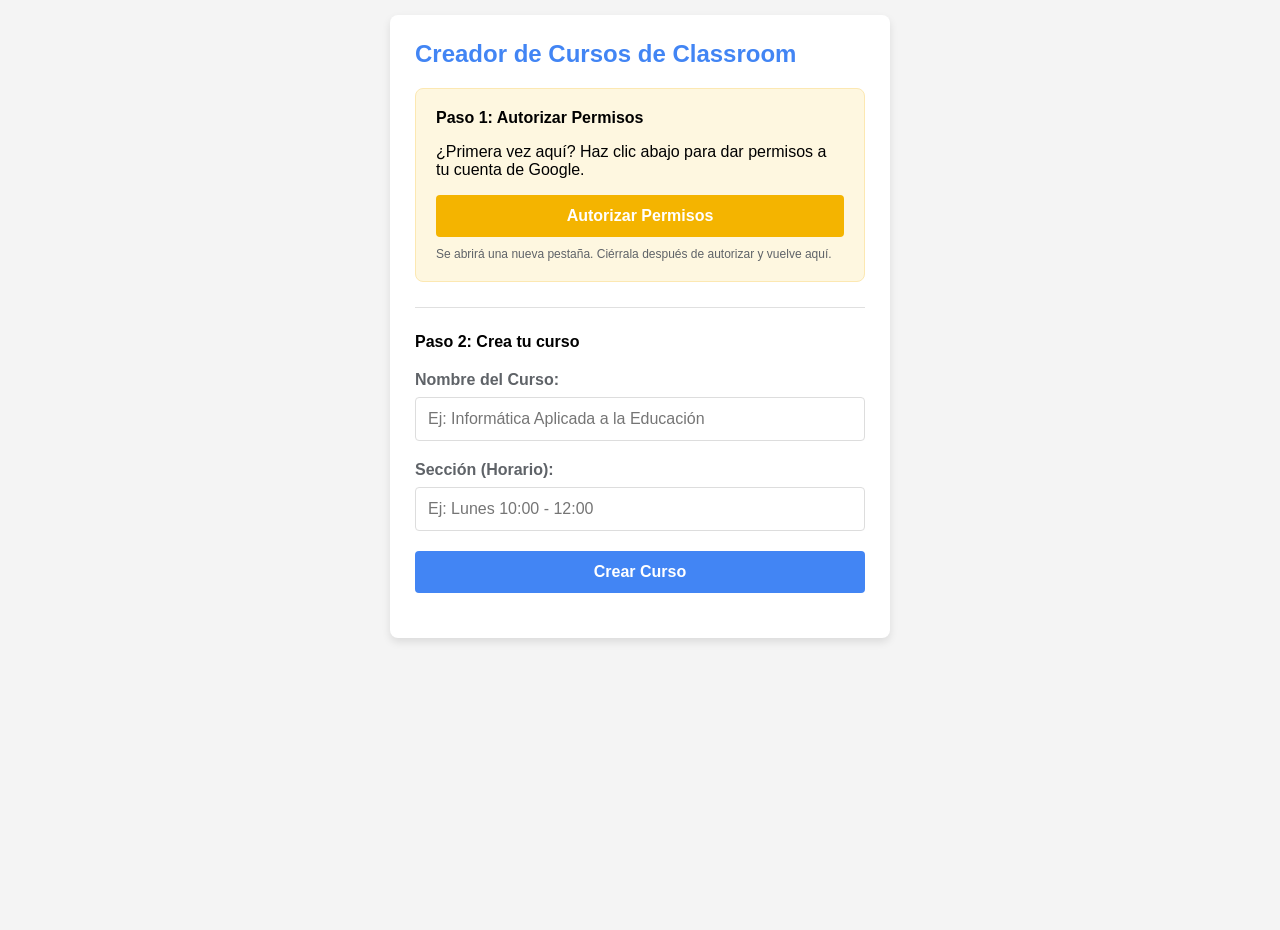
==== index.html @ 6e01f4db "Update authorization links and web app URL" ====
<!DOCTYPE html>
<html>
  <head>
    <base target="_top">
    <meta name="viewport" content="width=device-width, initial-scale=1.0">
    <title>Creador de Aulas</title>
    <style>
      body {
        font-family: -apple-system, BlinkMacSystemFont, "Segoe UI", Roboto, Arial, sans-serif;
        background-color: #f4f4f4; margin: 0; padding: 15px;
        display: flex; justify-content: center; align-items: flex-start;
        min-height: 100vh;
      }
      .container {
        width: 100%; max-width: 500px; background: #ffffff;
        padding: 25px; border-radius: 8px;
        box-shadow: 0 4px 8px rgba(0,0,0,0.1);
        box-sizing: border-box;
      }
      h2 { color: #4285f4; margin-top: 0; }
      div { margin-bottom: 20px; }
      label { display: block; font-weight: bold; margin-bottom: 8px; color: #5f6368; }
      input[type="text"], button {
        width: 100%; padding: 12px; font-size: 16px;
        border: 1px solid #ddd; border-radius: 4px;
        box-sizing: border-box;
      }
      button {
        background-color: #4285f4; color: white; font-weight: bold;
        border: none; cursor: pointer; transition: background-color 0.2s;
      }
      button:hover { background-color: #3367d6; }
      button:disabled { background-color: #9e9e9e; cursor: not-allowed; }
      #status {
        margin-top: 20px; font-weight: bold; font-size: 16px;
        word-wrap: break-word; /* Para que los errores largos no rompan el layout */
      }
      .success { color: green; }
      .error { color: red; }
      .loading { color: #5f6368; }

      /* --- Estilos para el botón de autorizar --- */
      .auth-section {
        background-color: #fef7e0;
        border: 1px solid #fce8b2;
        border-radius: 8px;
        padding: 20px;
        margin-bottom: 25px;
      }
      .auth-button {
        display: block;
        background-color: #f4b400;
        color: white;
        padding: 12px;
        font-size: 16px;
        font-weight: bold;
        text-decoration: none;
        border-radius: 4px;
        cursor: pointer;
        transition: background-color 0.2s;
        text-align: center;
        box-sizing: border-box;
      }
      .auth-button:hover { background-color: #db9d00; }
      .small-text { font-size: 12px; color: #5f6368; margin-top: 10px; margin-bottom: 0; }
      hr { border: none; border-top: 1px solid #e0e0e0; margin: 25px 0; }
    </style>
  </head>
  <body>
    <div class="container">
      <h2>Creador de Cursos de Classroom</h2>

      <div class="auth-section">
        <p style="margin-top:0; font-weight:bold;">Paso 1: Autorizar Permisos</p>
        <p>¿Primera vez aquí? Haz clic abajo para dar permisos a tu cuenta de Google.</p>
        
        <a href="https://script.google.com/macros/s/AKfycbzsXaCjNlGmMolWgRVXiAkjBN-GHcVcRbN3gxnwDkMHEvhkIWnYuP8rfSVdt_MEMKFAFQ/exec" 
           target="_blank" 
           rel="noopener noreferrer" 
           class="auth-button">
          Autorizar Permisos
        </a>
        
        <p class="small-text">Se abrirá una nueva pestaña. Ciérrala después de autorizar y vuelve aquí.</p>
      </div>

      <hr>

      <p style="font-weight:bold; margin-bottom: 20px;">Paso 2: Crea tu curso</p>

      <div>
        <label for="name">Nombre del Curso:</label>
        <input type="text" id="name" placeholder="Ej: Informática Aplicada a la Educación">
      </div>
      <div>
        <label for="section">Sección (Horario):</label>
        <input type="text" id="section" placeholder="Ej: Lunes 10:00 - 12:00">
      </div>
      <button id="createButton">Crear Curso</button>
      <div id="status"></div>
    </div>

  <script>
      // Tu URL está configurada correctamente
      const WEB_APP_URL = "https://script.google.com/macros/s/AKfycbzsXaCjNlGmMolWgRVXiAkjBN-GHcVcRbN3gxnwDkMHEvhkIWnYuP8rfSVdt_MEMKFAFQ/exec";

      const button = document.getElementById('createButton');
      const statusDiv = document.getElementById('status');
      const nameInput = document.getElementById('name');
      const sectionInput = document.getElementById('section');

      button.addEventListener('click', handleCreateClick);

      async function handleCreateClick() {
        
        // --- HEMOS ELIMINADO EL BLOQUE 'if' PROBLEMÁTICO DE AQUÍ ---

        button.disabled = true;
        statusDiv.className = "loading";
        statusDiv.innerHTML = "Creando curso, por favor espera...";

        const courseData = {
          name: nameInput.value,
          section: sectionInput.value
        };

        try {
          const response = await fetch(WEB_APP_URL, {
            method: 'POST',
            mode: 'cors',
            credentials: 'include', // Correcto
            headers: {
              'Content-Type': 'text/plain;charset=utf-8',
            },
            redirect: 'manual', 
            body: JSON.stringify(courseData)
          });
          
          if (response.type === 'opaque' || response.type === 'opaqueredirect') {
             throw new Error("No estás autenticado. Por favor, usa el botón 'Autorizar Permisos' (Paso 1) y vuelve a intentarlo.");
          }

          const result = await response.json();

          if (result.status === 'success') {
            statusDiv.className = "success";
            statusDiv.innerHTML = result.message;
            nameInput.value = "";
            sectionInput.value = "";
          } else {
            throw new Error(result.message);
          }

        } catch (error) {
          statusDiv.className = "error";
          let friendlyError = error.message.includes("Failed to fetch") ? "Error de red. Revisa la consola (F12) para detalles de CORS." : error.message;
          if (error.message.includes("text/plain")) {
             friendlyError = "Error de API. Revisa la URL de tu Apps Script.";
          }
          statusDiv.innerHTML = `Error: ${friendlyError}`;
        } finally {
          button.disabled = false;
        }
      }
    </script>
  </body>
</html>
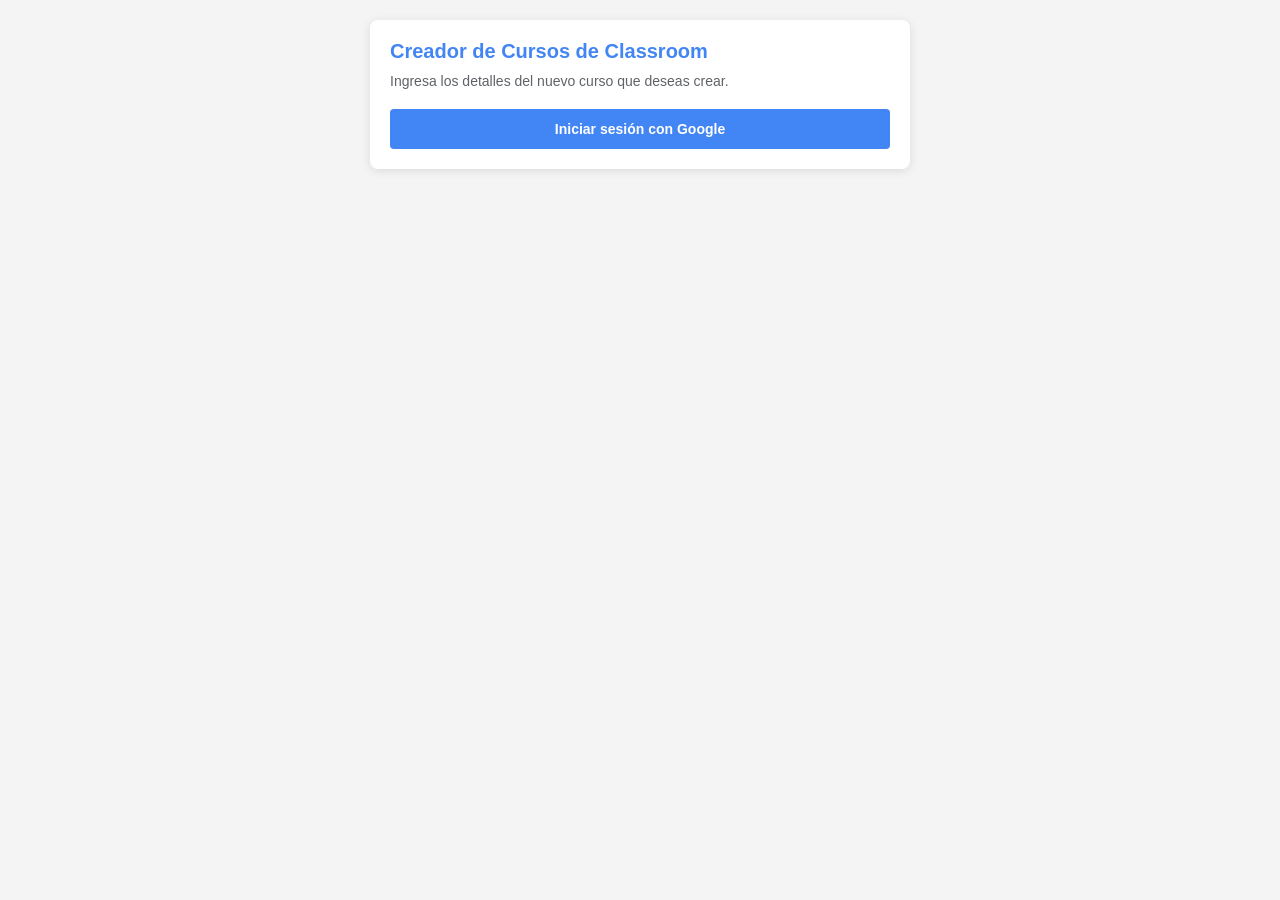
==== commit 50677557: "feat(frontend): agregar interfaz web para crear cursos de Google Classroom Se añade un archivo index" ====
--- a/index.html
+++ b/index.html
@@ -1,167 +1,364 @@
 <!DOCTYPE html>
-<html>
-  <head>
-    <base target="_top">
-    <meta name="viewport" content="width=device-width, initial-scale=1.0">
-    <title>Creador de Aulas</title>
-    <style>
-      body {
-        font-family: -apple-system, BlinkMacSystemFont, "Segoe UI", Roboto, Arial, sans-serif;
-        background-color: #f4f4f4; margin: 0; padding: 15px;
-        display: flex; justify-content: center; align-items: flex-start;
-        min-height: 100vh;
-      }
+<html lang="es">
+<head>
+  <meta charset="UTF-8">
+  <base target="_top">
+  <meta name="viewport" content="width=device-width, initial-scale=1.0">
+  <title>Creador de Cursos de Classroom</title>
+  <style>
+    body {
+      font-family: Arial, sans-serif;
+      background-color: #f4f4f4;
+      margin: 0;
+      padding: 0;
+    }
+
+    .container {
+      max-width: 500px;
+      margin: 0 auto;
+      padding: 20px;
+      background-color: white;
+      min-height: 100vh;
+    }
+
+    @media (min-width: 600px) {
       .container {
-        width: 100%; max-width: 500px; background: #ffffff;
-        padding: 25px; border-radius: 8px;
-        box-shadow: 0 4px 8px rgba(0,0,0,0.1);
-        box-sizing: border-box;
-      }
-      h2 { color: #4285f4; margin-top: 0; }
-      div { margin-bottom: 20px; }
-      label { display: block; font-weight: bold; margin-bottom: 8px; color: #5f6368; }
-      input[type="text"], button {
-        width: 100%; padding: 12px; font-size: 16px;
-        border: 1px solid #ddd; border-radius: 4px;
-        box-sizing: border-box;
-      }
-      button {
-        background-color: #4285f4; color: white; font-weight: bold;
-        border: none; cursor: pointer; transition: background-color 0.2s;
-      }
-      button:hover { background-color: #3367d6; }
-      button:disabled { background-color: #9e9e9e; cursor: not-allowed; }
-      #status {
-        margin-top: 20px; font-weight: bold; font-size: 16px;
-        word-wrap: break-word; /* Para que los errores largos no rompan el layout */
-      }
-      .success { color: green; }
-      .error { color: red; }
-      .loading { color: #5f6368; }
-
-      /* --- Estilos para el botón de autorizar --- */
-      .auth-section {
-        background-color: #fef7e0;
-        border: 1px solid #fce8b2;
+        margin: 20px auto;
         border-radius: 8px;
-        padding: 20px;
-        margin-bottom: 25px;
-      }
-      .auth-button {
-        display: block;
-        background-color: #f4b400;
-        color: white;
-        padding: 12px;
-        font-size: 16px;
-        font-weight: bold;
-        text-decoration: none;
-        border-radius: 4px;
-        cursor: pointer;
-        transition: background-color 0.2s;
-        text-align: center;
-        box-sizing: border-box;
-      }
-      .auth-button:hover { background-color: #db9d00; }
-      .small-text { font-size: 12px; color: #5f6368; margin-top: 10px; margin-bottom: 0; }
-      hr { border: none; border-top: 1px solid #e0e0e0; margin: 25px 0; }
-    </style>
-  </head>
-  <body>
-    <div class="container">
-      <h2>Creador de Cursos de Classroom</h2>
-
-      <div class="auth-section">
-        <p style="margin-top:0; font-weight:bold;">Paso 1: Autorizar Permisos</p>
-        <p>¿Primera vez aquí? Haz clic abajo para dar permisos a tu cuenta de Google.</p>
-        
-        <a href="https://script.google.com/macros/s/AKfycbzsXaCjNlGmMolWgRVXiAkjBN-GHcVcRbN3gxnwDkMHEvhkIWnYuP8rfSVdt_MEMKFAFQ/exec" 
-           target="_blank" 
-           rel="noopener noreferrer" 
-           class="auth-button">
-          Autorizar Permisos
-        </a>
-        
-        <p class="small-text">Se abrirá una nueva pestaña. Ciérrala después de autorizar y vuelve aquí.</p>
+        box-shadow: 0 2px 10px rgba(0,0,0,0.1);
+        min-height: auto;
+      }
+    }
+
+    h2 {
+      color: #4285f4;
+      font-size: 20px;
+      margin: 0 0 10px 0;
+    }
+
+    p {
+      color: #5f6368;
+      margin: 0 0 20px 0;
+      font-size: 14px;
+    }
+
+    .form-group {
+      margin-bottom: 15px;
+    }
+
+    label {
+      display: block;
+      font-weight: bold;
+      margin-bottom: 5px;
+      color: #5f6368;
+      font-size: 14px;
+    }
+
+    input[type="text"] {
+      width: 100%;
+      padding: 10px;
+      font-size: 14px;
+      border: 1px solid #ddd;
+      border-radius: 4px;
+      box-sizing: border-box;
+    }
+
+    input[type="text"]:focus {
+      outline: none;
+      border-color: #4285f4;
+    }
+
+    button {
+      width: 100%;
+      padding: 12px;
+      font-size: 14px;
+      background-color: #4285f4;
+      color: white;
+      font-weight: bold;
+      border: none;
+      border-radius: 4px;
+      cursor: pointer;
+      box-sizing: border-box;
+    }
+
+    button:hover {
+      background-color: #3367d6;
+    }
+
+    button:disabled {
+      background-color: #9e9e9e;
+      cursor: not-allowed;
+    }
+
+    button.secondary {
+      background-color: transparent;
+      color: #5f6368;
+      border: 1px solid #ddd;
+      font-weight: normal;
+      margin-top: 10px;
+    }
+
+    button.secondary:hover {
+      background-color: #f4f4f4;
+    }
+
+    #status {
+      margin-top: 15px;
+      padding: 10px;
+      border-radius: 4px;
+      font-size: 13px;
+      display: none;
+    }
+
+    #status.show {
+      display: block;
+    }
+
+    .success {
+      background-color: #d4edda;
+      color: #155724;
+      border: 1px solid #c3e6cb;
+    }
+
+    .error {
+      background-color: #f8d7da;
+      color: #721c24;
+      border: 1px solid #f5c6cb;
+    }
+
+    .loading {
+      background-color: #d1ecf1;
+      color: #0c5460;
+      border: 1px solid #bee5eb;
+    }
+
+    .user-bar {
+      display: flex;
+      justify-content: space-between;
+      align-items: center;
+      font-size: 13px;
+      color: #5f6368;
+      margin-bottom: 15px;
+      padding-bottom: 10px;
+      border-bottom: 1px solid #eee;
+    }
+
+    .user-bar a {
+      color: #4285f4;
+      text-decoration: none;
+      cursor: pointer;
+    }
+
+    .hidden {
+      display: none !important;
+    }
+  </style>
+</head>
+<body>
+  <div class="container">
+    <h2>Creador de Cursos de Classroom</h2>
+    <p>Ingresa los detalles del nuevo curso que deseas crear.</p>
+
+    <div id="signin-view">
+      <button id="signinButton">Iniciar sesión con Google</button>
+    </div>
+
+    <div id="app-view" class="hidden">
+      <div class="user-bar">
+        <span id="userEmail"></span>
+        <a id="signoutLink">Cerrar sesión</a>
       </div>
 
-      <hr>
-
-      <p style="font-weight:bold; margin-bottom: 20px;">Paso 2: Crea tu curso</p>
-
-      <div>
+      <div class="form-group">
         <label for="name">Nombre del Curso:</label>
         <input type="text" id="name" placeholder="Ej: Informática Aplicada a la Educación">
       </div>
-      <div>
+
+      <div class="form-group">
         <label for="section">Sección (Horario):</label>
-        <input type="text" id="section" placeholder="Ej: Lunes 10:00 - 12:00">
+        <input type="text" id="section" placeholder="Ej: Sábados 09:00 - 11:00">
       </div>
+
       <button id="createButton">Crear Curso</button>
-      <div id="status"></div>
     </div>
 
+    <div id="status"></div>
+  </div>
+
+  <script src="https://accounts.google.com/gsi/client" async defer></script>
   <script>
-      // Tu URL está configurada correctamente
-      const WEB_APP_URL = "https://script.google.com/macros/s/AKfycbzsXaCjNlGmMolWgRVXiAkjBN-GHcVcRbN3gxnwDkMHEvhkIWnYuP8rfSVdt_MEMKFAFQ/exec";
-
-      const button = document.getElementById('createButton');
-      const statusDiv = document.getElementById('status');
-      const nameInput = document.getElementById('name');
-      const sectionInput = document.getElementById('section');
-
-      button.addEventListener('click', handleCreateClick);
-
-      async function handleCreateClick() {
-        
-        // --- HEMOS ELIMINADO EL BLOQUE 'if' PROBLEMÁTICO DE AQUÍ ---
-
-        button.disabled = true;
-        statusDiv.className = "loading";
-        statusDiv.innerHTML = "Creando curso, por favor espera...";
-
-        const courseData = {
-          name: nameInput.value,
-          section: sectionInput.value
-        };
-
-        try {
-          const response = await fetch(WEB_APP_URL, {
-            method: 'POST',
-            mode: 'cors',
-            credentials: 'include', // Correcto
-            headers: {
-              'Content-Type': 'text/plain;charset=utf-8',
-            },
-            redirect: 'manual', 
-            body: JSON.stringify(courseData)
-          });
-          
-          if (response.type === 'opaque' || response.type === 'opaqueredirect') {
-             throw new Error("No estás autenticado. Por favor, usa el botón 'Autorizar Permisos' (Paso 1) y vuelve a intentarlo.");
+    // ============ CONFIGURACIÓN ============
+    // Reemplaza con tu OAuth Client ID de Google Cloud Console
+    const CLIENT_ID = '817417709733-fjubvuv2lctd0ca3jkrbnubpr7dp54qm.apps.googleusercontent.com';
+
+    // Temas que se crean automáticamente en cada curso nuevo
+    const TEMAS_PREDEFINIDOS = [
+      'Grabaciones de clases',
+      'Calificaciones',
+      'Exámenes',
+      'Tareas',
+      'Diapositivas/Materiales de clases',
+      'Encuadre Pedagógico',
+      'Enlace Meet',
+    ];
+
+    const SCOPES = [
+      'https://www.googleapis.com/auth/classroom.courses',
+      'https://www.googleapis.com/auth/classroom.topics',
+      'https://www.googleapis.com/auth/userinfo.email',
+    ].join(' ');
+    // =======================================
+
+    let tokenClient;
+    let accessToken = null;
+    let userEmail = null;
+
+    const $ = (id) => document.getElementById(id);
+
+    function setStatus(message, type) {
+      const statusDiv = $('status');
+      statusDiv.className = type + ' show';
+      statusDiv.innerHTML = message;
+    }
+
+    function clearStatus() {
+      $('status').className = '';
+      $('status').innerHTML = '';
+    }
+
+    function showApp(email) {
+      userEmail = email;
+      $('userEmail').textContent = email;
+      $('signin-view').classList.add('hidden');
+      $('app-view').classList.remove('hidden');
+    }
+
+    function showSignin() {
+      $('signin-view').classList.remove('hidden');
+      $('app-view').classList.add('hidden');
+      accessToken = null;
+      userEmail = null;
+    }
+
+    async function fetchUserEmail(token) {
+      const res = await fetch('https://www.googleapis.com/oauth2/v3/userinfo', {
+        headers: { Authorization: 'Bearer ' + token },
+      });
+      if (!res.ok) throw new Error('No se pudo obtener el email del usuario.');
+      const data = await res.json();
+      return data.email;
+    }
+
+    function initTokenClient() {
+      tokenClient = google.accounts.oauth2.initTokenClient({
+        client_id: CLIENT_ID,
+        scope: SCOPES,
+        callback: async (response) => {
+          if (response.error) {
+            setStatus('Error de autenticación: ' + response.error, 'error');
+            return;
           }
-
-          const result = await response.json();
-
-          if (result.status === 'success') {
-            statusDiv.className = "success";
-            statusDiv.innerHTML = result.message;
-            nameInput.value = "";
-            sectionInput.value = "";
-          } else {
-            throw new Error(result.message);
+          accessToken = response.access_token;
+          try {
+            const email = await fetchUserEmail(accessToken);
+            showApp(email);
+            clearStatus();
+          } catch (err) {
+            setStatus('Error: ' + err.message, 'error');
           }
-
-        } catch (error) {
-          statusDiv.className = "error";
-          let friendlyError = error.message.includes("Failed to fetch") ? "Error de red. Revisa la consola (F12) para detalles de CORS." : error.message;
-          if (error.message.includes("text/plain")) {
-             friendlyError = "Error de API. Revisa la URL de tu Apps Script.";
-          }
-          statusDiv.innerHTML = `Error: ${friendlyError}`;
-        } finally {
-          button.disabled = false;
+        },
+      });
+    }
+
+    function handleSignin() {
+      if (CLIENT_ID.startsWith('TU_CLIENT_ID')) {
+        setStatus('Configura primero tu CLIENT_ID en index.html.', 'error');
+        return;
+      }
+      if (!tokenClient) initTokenClient();
+      tokenClient.requestAccessToken({ prompt: 'consent' });
+    }
+
+    function handleSignout() {
+      if (accessToken) {
+        google.accounts.oauth2.revoke(accessToken, () => {});
+      }
+      showSignin();
+      clearStatus();
+    }
+
+    async function classroomFetch(path, options = {}) {
+      const res = await fetch('https://classroom.googleapis.com/v1' + path, {
+        ...options,
+        headers: {
+          ...(options.headers || {}),
+          Authorization: 'Bearer ' + accessToken,
+          'Content-Type': 'application/json',
+        },
+      });
+      const data = await res.json();
+      if (!res.ok) {
+        const msg = (data.error && data.error.message) || res.statusText;
+        throw new Error(msg);
+      }
+      return data;
+    }
+
+    async function createCourse(courseName, courseSection) {
+      const course = await classroomFetch('/courses', {
+        method: 'POST',
+        body: JSON.stringify({
+          name: courseName,
+          section: courseSection,
+          ownerId: 'me',
+          courseState: 'ACTIVE',
+        }),
+      });
+
+      for (const topicName of TEMAS_PREDEFINIDOS) {
+        await classroomFetch(`/courses/${course.id}/topics`, {
+          method: 'POST',
+          body: JSON.stringify({ name: topicName }),
+        });
+        await new Promise((r) => setTimeout(r, 300));
+      }
+
+      return course;
+    }
+
+    async function handleCreateClick() {
+      const button = $('createButton');
+      const courseName = $('name').value.trim();
+      const courseSection = $('section').value.trim();
+
+      if (!courseName || !courseSection) {
+        setStatus('Por favor completa todos los campos.', 'error');
+        return;
+      }
+
+      button.disabled = true;
+      setStatus('Creando curso, por favor espera...', 'loading');
+
+      try {
+        const course = await createCourse(courseName, courseSection);
+        setStatus(`¡Éxito! Se creó el curso "${course.name}".`, 'success');
+        $('name').value = '';
+        $('section').value = '';
+      } catch (err) {
+        if (err.message && err.message.toLowerCase().includes('unauthenticated')) {
+          setStatus('Sesión expirada. Vuelve a iniciar sesión.', 'error');
+          showSignin();
+        } else {
+          setStatus('Error al crear el curso: ' + err.message, 'error');
         }
-      }
-    </script>
-  </body>
+      } finally {
+        button.disabled = false;
+      }
+    }
+
+    $('signinButton').addEventListener('click', handleSignin);
+    $('signoutLink').addEventListener('click', handleSignout);
+    $('createButton').addEventListener('click', handleCreateClick);
+  </script>
+</body>
 </html>
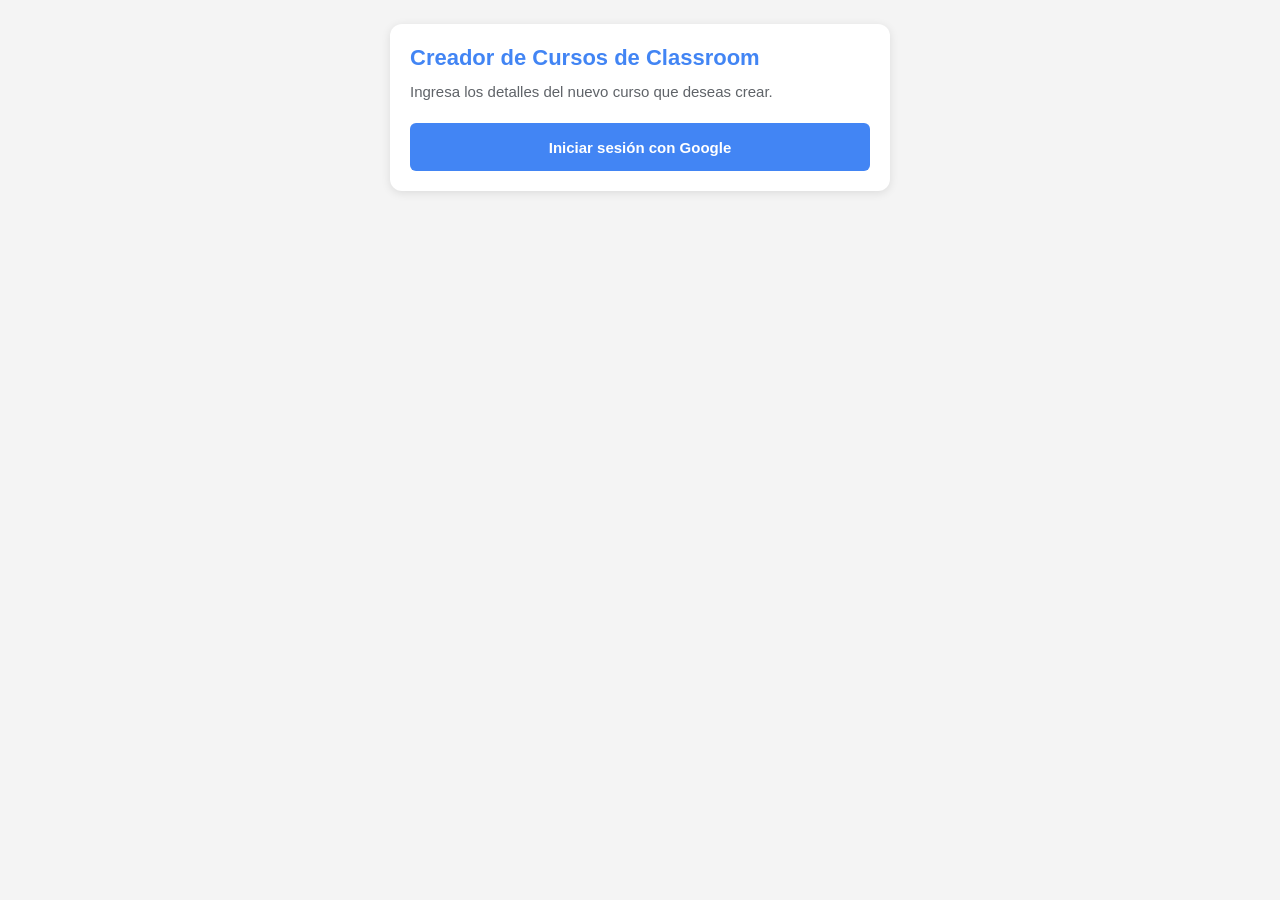
==== commit 27dfbcaf: "feat(ui): mejora estilos y accesibilidad en formulario principal - Actualiza la tipografía y paleta " ====
--- a/index.html
+++ b/index.html
@@ -5,12 +5,25 @@
   <base target="_top">
   <meta name="viewport" content="width=device-width, initial-scale=1.0">
   <title>Creador de Cursos de Classroom</title>
+  <meta name="theme-color" content="#4285f4">
   <style>
+    *, *::before, *::after {
+      -webkit-tap-highlight-color: transparent;
+    }
+
+    html {
+      -webkit-text-size-adjust: 100%;
+      text-size-adjust: 100%;
+    }
+
     body {
-      font-family: Arial, sans-serif;
+      font-family: -apple-system, BlinkMacSystemFont, 'Segoe UI', Roboto,
+                   'Helvetica Neue', Arial, sans-serif;
       background-color: #f4f4f4;
+      color: #202124;
       margin: 0;
       padding: 0;
+      line-height: 1.5;
     }
 
     .container {
@@ -19,12 +32,14 @@
       padding: 20px;
       background-color: white;
       min-height: 100vh;
+      min-height: 100dvh;
+      box-sizing: border-box;
     }
 
     @media (min-width: 600px) {
       .container {
-        margin: 20px auto;
-        border-radius: 8px;
+        margin: 24px auto;
+        border-radius: 12px;
         box-shadow: 0 2px 10px rgba(0,0,0,0.1);
         min-height: auto;
       }
@@ -32,61 +47,78 @@
 
     h2 {
       color: #4285f4;
-      font-size: 20px;
-      margin: 0 0 10px 0;
+      font-size: 22px;
+      line-height: 1.3;
+      margin: 0 0 8px 0;
     }
 
     p {
       color: #5f6368;
       margin: 0 0 20px 0;
-      font-size: 14px;
+      font-size: 15px;
     }
 
     .form-group {
-      margin-bottom: 15px;
+      margin-bottom: 16px;
     }
 
     label {
       display: block;
-      font-weight: bold;
-      margin-bottom: 5px;
+      font-weight: 600;
+      margin-bottom: 6px;
       color: #5f6368;
       font-size: 14px;
     }
 
     input[type="text"] {
       width: 100%;
-      padding: 10px;
-      font-size: 14px;
+      padding: 12px 14px;
+      font-size: 16px; /* evita zoom automático en iOS */
+      font-family: inherit;
+      color: inherit;
+      background: white;
       border: 1px solid #ddd;
-      border-radius: 4px;
+      border-radius: 6px;
       box-sizing: border-box;
+      -webkit-appearance: none;
+      appearance: none;
+      transition: border-color 0.15s ease;
     }
 
     input[type="text"]:focus {
       outline: none;
       border-color: #4285f4;
+      box-shadow: 0 0 0 3px rgba(66, 133, 244, 0.15);
     }
 
     button {
       width: 100%;
-      padding: 12px;
-      font-size: 14px;
+      padding: 14px;
+      min-height: 48px;
+      font-size: 15px;
+      font-family: inherit;
+      font-weight: 600;
+      color: white;
       background-color: #4285f4;
-      color: white;
-      font-weight: bold;
       border: none;
-      border-radius: 4px;
+      border-radius: 6px;
       cursor: pointer;
       box-sizing: border-box;
-    }
-
-    button:hover {
-      background-color: #3367d6;
+      transition: background-color 0.15s ease;
+    }
+
+    @media (hover: hover) {
+      button:hover {
+        background-color: #3367d6;
+      }
+    }
+
+    button:active {
+      background-color: #2851a3;
     }
 
     button:disabled {
-      background-color: #9e9e9e;
+      background-color: #c6c6c6;
       cursor: not-allowed;
     }
 
@@ -94,19 +126,23 @@
       background-color: transparent;
       color: #5f6368;
       border: 1px solid #ddd;
-      font-weight: normal;
+      font-weight: 400;
       margin-top: 10px;
     }
 
-    button.secondary:hover {
-      background-color: #f4f4f4;
+    @media (hover: hover) {
+      button.secondary:hover {
+        background-color: #f4f4f4;
+      }
     }
 
     #status {
-      margin-top: 15px;
-      padding: 10px;
-      border-radius: 4px;
-      font-size: 13px;
+      margin-top: 16px;
+      padding: 12px 14px;
+      border-radius: 6px;
+      font-size: 14px;
+      line-height: 1.5;
+      word-break: break-word;
       display: none;
     }
 
@@ -132,25 +168,62 @@
       border: 1px solid #bee5eb;
     }
 
+    .loading::before {
+      content: '';
+      display: inline-block;
+      width: 12px;
+      height: 12px;
+      margin-right: 8px;
+      border: 2px solid currentColor;
+      border-top-color: transparent;
+      border-radius: 50%;
+      vertical-align: -2px;
+      animation: spin 0.8s linear infinite;
+    }
+
+    @keyframes spin {
+      to { transform: rotate(360deg); }
+    }
+
     .user-bar {
       display: flex;
       justify-content: space-between;
       align-items: center;
+      gap: 12px;
       font-size: 13px;
       color: #5f6368;
-      margin-bottom: 15px;
-      padding-bottom: 10px;
+      margin-bottom: 18px;
+      padding-bottom: 12px;
       border-bottom: 1px solid #eee;
     }
 
+    #userEmail {
+      flex: 1 1 auto;
+      min-width: 0;
+      overflow: hidden;
+      text-overflow: ellipsis;
+      white-space: nowrap;
+    }
+
     .user-bar a {
+      flex: 0 0 auto;
       color: #4285f4;
       text-decoration: none;
       cursor: pointer;
+      padding: 6px 0;
     }
 
     .hidden {
       display: none !important;
+    }
+
+    @media (max-width: 360px) {
+      .container {
+        padding: 16px;
+      }
+      h2 {
+        font-size: 20px;
+      }
     }
   </style>
 </head>
@@ -171,12 +244,14 @@
 
       <div class="form-group">
         <label for="name">Nombre del Curso:</label>
-        <input type="text" id="name" placeholder="Ej: Informática Aplicada a la Educación">
+        <input type="text" id="name" autocomplete="off" autocapitalize="words"
+               placeholder="Ej: Informática Aplicada a la Educación">
       </div>
 
       <div class="form-group">
         <label for="section">Sección (Horario):</label>
-        <input type="text" id="section" placeholder="Ej: Sábados 09:00 - 11:00">
+        <input type="text" id="section" autocomplete="off" autocapitalize="words"
+               placeholder="Ej: Sábados 09:00 - 11:00">
       </div>
 
       <button id="createButton">Crear Curso</button>
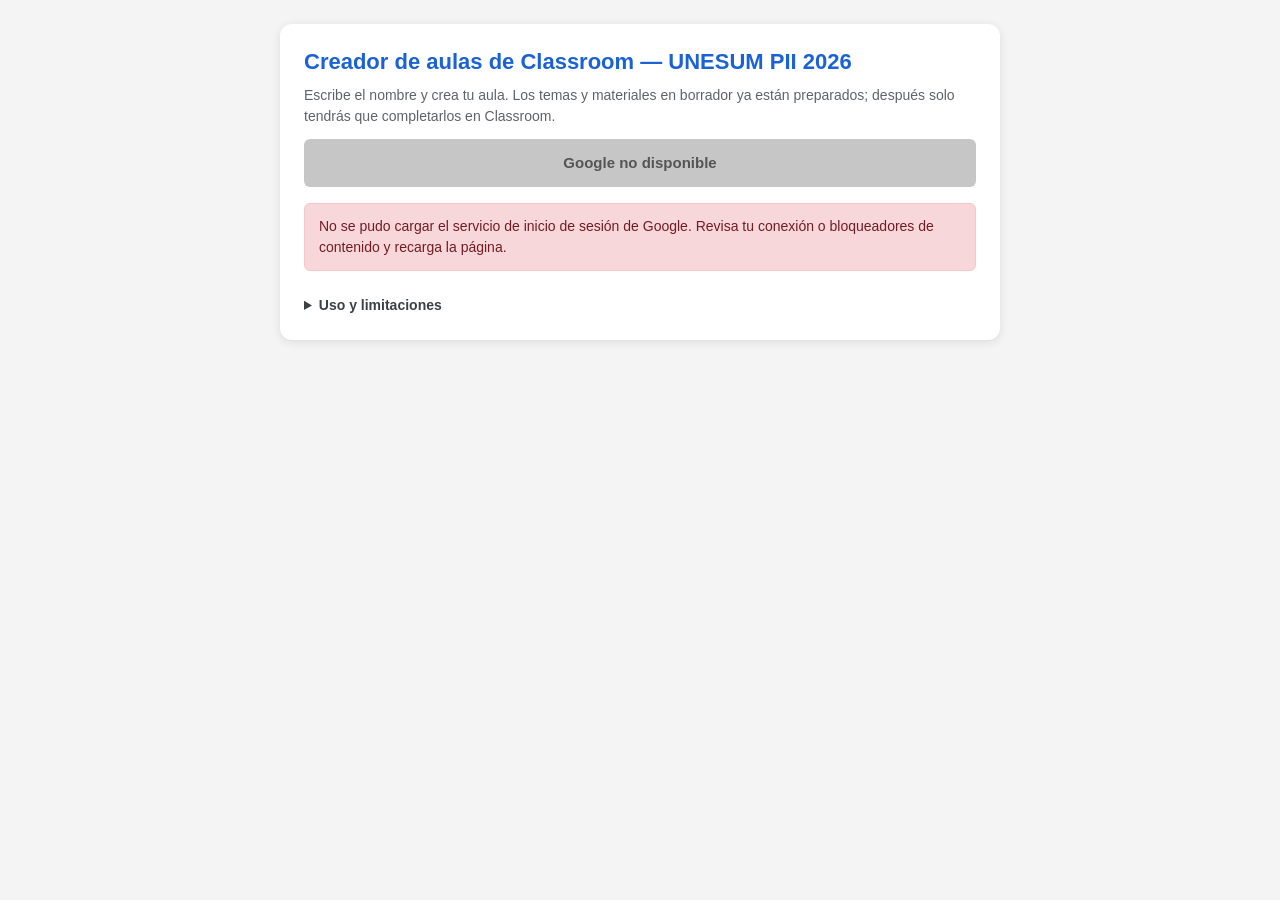
==== commit 6a921964: "Implementar plantilla de aulas UNESUM PII 2026 con borradores" ====
--- a/index.html
+++ b/index.html
@@ -4,436 +4,130 @@
   <meta charset="UTF-8">
   <base target="_top">
   <meta name="viewport" content="width=device-width, initial-scale=1.0">
-  <title>Creador de Cursos de Classroom</title>
+  <title>Creador de aulas UNESUM</title>
   <meta name="theme-color" content="#4285f4">
-  <style>
-    *, *::before, *::after {
-      -webkit-tap-highlight-color: transparent;
-    }
-
-    html {
-      -webkit-text-size-adjust: 100%;
-      text-size-adjust: 100%;
-    }
-
-    body {
-      font-family: -apple-system, BlinkMacSystemFont, 'Segoe UI', Roboto,
-                   'Helvetica Neue', Arial, sans-serif;
-      background-color: #f4f4f4;
-      color: #202124;
-      margin: 0;
-      padding: 0;
-      line-height: 1.5;
-    }
-
-    .container {
-      max-width: 500px;
-      margin: 0 auto;
-      padding: 20px;
-      background-color: white;
-      min-height: 100vh;
-      min-height: 100dvh;
-      box-sizing: border-box;
-    }
-
-    @media (min-width: 600px) {
-      .container {
-        margin: 24px auto;
-        border-radius: 12px;
-        box-shadow: 0 2px 10px rgba(0,0,0,0.1);
-        min-height: auto;
-      }
-    }
-
-    h2 {
-      color: #4285f4;
-      font-size: 22px;
-      line-height: 1.3;
-      margin: 0 0 8px 0;
-    }
-
-    p {
-      color: #5f6368;
-      margin: 0 0 20px 0;
-      font-size: 15px;
-    }
-
-    .form-group {
-      margin-bottom: 16px;
-    }
-
-    label {
-      display: block;
-      font-weight: 600;
-      margin-bottom: 6px;
-      color: #5f6368;
-      font-size: 14px;
-    }
-
-    input[type="text"] {
-      width: 100%;
-      padding: 12px 14px;
-      font-size: 16px; /* evita zoom automático en iOS */
-      font-family: inherit;
-      color: inherit;
-      background: white;
-      border: 1px solid #ddd;
-      border-radius: 6px;
-      box-sizing: border-box;
-      -webkit-appearance: none;
-      appearance: none;
-      transition: border-color 0.15s ease;
-    }
-
-    input[type="text"]:focus {
-      outline: none;
-      border-color: #4285f4;
-      box-shadow: 0 0 0 3px rgba(66, 133, 244, 0.15);
-    }
-
-    button {
-      width: 100%;
-      padding: 14px;
-      min-height: 48px;
-      font-size: 15px;
-      font-family: inherit;
-      font-weight: 600;
-      color: white;
-      background-color: #4285f4;
-      border: none;
-      border-radius: 6px;
-      cursor: pointer;
-      box-sizing: border-box;
-      transition: background-color 0.15s ease;
-    }
-
-    @media (hover: hover) {
-      button:hover {
-        background-color: #3367d6;
-      }
-    }
-
-    button:active {
-      background-color: #2851a3;
-    }
-
-    button:disabled {
-      background-color: #c6c6c6;
-      cursor: not-allowed;
-    }
-
-    button.secondary {
-      background-color: transparent;
-      color: #5f6368;
-      border: 1px solid #ddd;
-      font-weight: 400;
-      margin-top: 10px;
-    }
-
-    @media (hover: hover) {
-      button.secondary:hover {
-        background-color: #f4f4f4;
-      }
-    }
-
-    #status {
-      margin-top: 16px;
-      padding: 12px 14px;
-      border-radius: 6px;
-      font-size: 14px;
-      line-height: 1.5;
-      word-break: break-word;
-      display: none;
-    }
-
-    #status.show {
-      display: block;
-    }
-
-    .success {
-      background-color: #d4edda;
-      color: #155724;
-      border: 1px solid #c3e6cb;
-    }
-
-    .error {
-      background-color: #f8d7da;
-      color: #721c24;
-      border: 1px solid #f5c6cb;
-    }
-
-    .loading {
-      background-color: #d1ecf1;
-      color: #0c5460;
-      border: 1px solid #bee5eb;
-    }
-
-    .loading::before {
-      content: '';
-      display: inline-block;
-      width: 12px;
-      height: 12px;
-      margin-right: 8px;
-      border: 2px solid currentColor;
-      border-top-color: transparent;
-      border-radius: 50%;
-      vertical-align: -2px;
-      animation: spin 0.8s linear infinite;
-    }
-
-    @keyframes spin {
-      to { transform: rotate(360deg); }
-    }
-
-    .user-bar {
-      display: flex;
-      justify-content: space-between;
-      align-items: center;
-      gap: 12px;
-      font-size: 13px;
-      color: #5f6368;
-      margin-bottom: 18px;
-      padding-bottom: 12px;
-      border-bottom: 1px solid #eee;
-    }
-
-    #userEmail {
-      flex: 1 1 auto;
-      min-width: 0;
-      overflow: hidden;
-      text-overflow: ellipsis;
-      white-space: nowrap;
-    }
-
-    .user-bar a {
-      flex: 0 0 auto;
-      color: #4285f4;
-      text-decoration: none;
-      cursor: pointer;
-      padding: 6px 0;
-    }
-
-    .hidden {
-      display: none !important;
-    }
-
-    @media (max-width: 360px) {
-      .container {
-        padding: 16px;
-      }
-      h2 {
-        font-size: 20px;
-      }
-    }
-  </style>
+  <link rel="stylesheet" href="styles.css">
 </head>
 <body>
-  <div class="container">
-    <h2>Creador de Cursos de Classroom</h2>
-    <p>Ingresa los detalles del nuevo curso que deseas crear.</p>
+  <main class="container">
+    <h1>Creador de aulas de Classroom — UNESUM PII 2026</h1>
+    <p class="intro">Escribe el nombre y crea tu aula. Los temas y materiales en borrador ya están preparados; después solo tendrás que completarlos en Classroom.</p>
 
     <div id="signin-view">
-      <button id="signinButton">Iniciar sesión con Google</button>
+      <button type="button" id="signinButton" disabled>Cargando Google…</button>
     </div>
 
-    <div id="app-view" class="hidden">
+    <div id="app-view" class="hidden" aria-busy="false">
       <div class="user-bar">
         <span id="userEmail"></span>
-        <a id="signoutLink">Cerrar sesión</a>
+        <button type="button" id="signoutButton" class="link-button">Cerrar sesión</button>
       </div>
 
-      <div class="form-group">
-        <label for="name">Nombre del Curso:</label>
-        <input type="text" id="name" autocomplete="off" autocapitalize="words"
-               placeholder="Ej: Informática Aplicada a la Educación">
-      </div>
+      <form id="courseForm" novalidate>
+        <fieldset id="formFields">
+          <legend>Datos del aula</legend>
+          <div class="form-group">
+            <label for="asignatura">Nombre del curso</label>
+            <input type="text" id="asignatura" required autocomplete="off"
+                   placeholder="Ej: Psicología Educativa" aria-describedby="asignatura-error">
+            <div id="asignatura-error" class="field-error"></div>
+          </div>
 
-      <div class="form-group">
-        <label for="section">Sección (Horario):</label>
-        <input type="text" id="section" autocomplete="off" autocapitalize="words"
-               placeholder="Ej: Sábados 09:00 - 11:00">
-      </div>
+          <div class="grid">
+            <div class="form-group">
+              <label for="nivel">Nivel</label>
+              <select id="nivel" required aria-describedby="nivel-error">
+                <option value="Primero">Primero</option>
+                <option value="Segundo">Segundo</option>
+                <option value="Tercero">Tercero</option>
+                <option value="Cuarto">Cuarto</option>
+                <option value="Quinto">Quinto</option>
+                <option value="Sexto">Sexto</option>
+                <option value="Séptimo">Séptimo</option>
+                <option value="Octavo">Octavo</option>
+              </select>
+              <div id="nivel-error" class="field-error"></div>
+            </div>
+            <div class="form-group">
+              <label for="paralelo">Paralelo</label>
+              <input type="text" id="paralelo" required placeholder="Ej: A" autocomplete="off" aria-describedby="paralelo-error">
+              <div id="paralelo-error" class="field-error"></div>
+            </div>
+            <div class="form-group">
+              <label for="jornada">Jornada</label>
+              <select id="jornada" required aria-describedby="jornada-error">
+                <option value="Semipresencial">Semipresencial</option>
+                <option value="En línea">En línea</option>
+                <option value="Presencial">Presencial</option>
+              </select>
+              <div id="jornada-error" class="field-error"></div>
+            </div>
+          </div>
+          <p class="hint">Periodo: <strong>PII 2026</strong></p>
 
-      <button id="createButton">Crear Curso</button>
+          <div class="checkbox">
+            <input type="checkbox" id="tutor">
+            <label for="tutor">Soy tutor de este curso <span class="hint">(añade «Habilidades blandas» y «Proyecto en aula»)</span></label>
+          </div>
+
+
+        </fieldset>
+
+        <details class="preview">
+          <summary>Ver plantilla de temas</summary>
+          <dl>
+            <dt>Nombre del curso</dt>
+            <dd id="previewName"></dd>
+            <dt>Sección</dt>
+            <dd id="previewSection"></dd>
+          </dl>
+          <p id="previewTutor" class="hint"></p>
+          <h3>Temas de la plantilla <span id="previewCount" class="badge"></span></h3>
+          <ol id="previewTopics" class="topics"></ol>
+          <p class="hint">La sesión 1 incluye solo un material genérico en borrador, sin tarea. Las sesiones 2, 3 y 4 incluyen material y tarea en borrador. Las unidades temáticas 3 y 4 quedan vacías. Los documentos institucionales también se crean como materiales en borrador para adjuntar sus archivos antes de publicar.</p>
+        </details>
+
+        <button type="submit" id="createButton">Crear aula</button>
+      </form>
     </div>
 
-    <div id="status"></div>
-  </div>
+    <!-- Fuera de app-view: los avisos de inicio de sesión deben verse sin sesión. -->
+    <div id="status" class="status" role="status" aria-live="polite"></div>
+    <progress id="progress" class="hidden" value="0" max="1" aria-label="Progreso de creación de temas"></progress>
 
-  <script src="https://accounts.google.com/gsi/client" async defer></script>
-  <script>
-    // ============ CONFIGURACIÓN ============
-    // Reemplaza con tu OAuth Client ID de Google Cloud Console
-    const CLIENT_ID = '817417709733-fjubvuv2lctd0ca3jkrbnubpr7dp54qm.apps.googleusercontent.com';
+    <section id="result" class="result hidden" aria-labelledby="resultTitle">
+        <h2 id="resultTitle" tabindex="-1">Resultado</h2>
+        <div id="resultBody"></div>
+        <button type="button" id="resumeButton" class="hidden">Completar plantilla pendiente</button>
+        <button type="button" id="newButton" class="secondary">Nueva aula</button>
 
-    // Temas que se crean automáticamente en cada curso nuevo
-    const TEMAS_PREDEFINIDOS = [
-      'Grabaciones de clases',
-      'Calificaciones',
-      'Exámenes',
-      'Tareas',
-      'Diapositivas/Materiales de clases',
-      'Encuadre Pedagógico',
-      'Enlace Meet',
-    ];
+        <div id="pendientesBox" class="pendientes hidden">
+          <h2>Para completar después</h2>
+          <p class="hint">Abre los materiales en borrador de cada tema, adjunta sus documentos y actualiza el contenido antes de publicar.</p>
+          <pre id="pendientesText"></pre>
+          <div class="actions">
+            <button type="button" id="copyButton" class="secondary">Copiar lista</button>
+            <button type="button" id="printButton" class="secondary">Imprimir</button>
+          </div>
+          <p id="copyFeedback" class="hint" aria-live="polite"></p>
+        </div>
+      </section>
 
-    const SCOPES = [
-      'https://www.googleapis.com/auth/classroom.courses',
-      'https://www.googleapis.com/auth/classroom.topics',
-      'https://www.googleapis.com/auth/userinfo.email',
-    ].join(' ');
-    // =======================================
+    <details class="help">
+      <summary>Uso y limitaciones</summary>
+      <ul>
+        <li>El curso se crea a tu nombre y activo. La sesión 1 incluye solo un material genérico en borrador, sin tarea. Las sesiones 2, 3 y 4 incluyen material y tarea en borrador. Las unidades temáticas 3 y 4 quedan vacías.</li>
+        <li>Si falla la creación de algún tema, el aula se conserva y puedes completar los temas pendientes en el mismo curso.</li>
+        <li>El estado del proceso se guarda solo en esta pestaña: si recargas, comprueba el aula en Classroom.</li>
+        <li>Tareas que siguen siendo manuales:</li>
+      </ul>
+      <ul id="pendientesInstitucionales"></ul>
+    </details>
+  </main>
 
-    let tokenClient;
-    let accessToken = null;
-    let userEmail = null;
-
-    const $ = (id) => document.getElementById(id);
-
-    function setStatus(message, type) {
-      const statusDiv = $('status');
-      statusDiv.className = type + ' show';
-      statusDiv.innerHTML = message;
-    }
-
-    function clearStatus() {
-      $('status').className = '';
-      $('status').innerHTML = '';
-    }
-
-    function showApp(email) {
-      userEmail = email;
-      $('userEmail').textContent = email;
-      $('signin-view').classList.add('hidden');
-      $('app-view').classList.remove('hidden');
-    }
-
-    function showSignin() {
-      $('signin-view').classList.remove('hidden');
-      $('app-view').classList.add('hidden');
-      accessToken = null;
-      userEmail = null;
-    }
-
-    async function fetchUserEmail(token) {
-      const res = await fetch('https://www.googleapis.com/oauth2/v3/userinfo', {
-        headers: { Authorization: 'Bearer ' + token },
-      });
-      if (!res.ok) throw new Error('No se pudo obtener el email del usuario.');
-      const data = await res.json();
-      return data.email;
-    }
-
-    function initTokenClient() {
-      tokenClient = google.accounts.oauth2.initTokenClient({
-        client_id: CLIENT_ID,
-        scope: SCOPES,
-        callback: async (response) => {
-          if (response.error) {
-            setStatus('Error de autenticación: ' + response.error, 'error');
-            return;
-          }
-          accessToken = response.access_token;
-          try {
-            const email = await fetchUserEmail(accessToken);
-            showApp(email);
-            clearStatus();
-          } catch (err) {
-            setStatus('Error: ' + err.message, 'error');
-          }
-        },
-      });
-    }
-
-    function handleSignin() {
-      if (CLIENT_ID.startsWith('TU_CLIENT_ID')) {
-        setStatus('Configura primero tu CLIENT_ID en index.html.', 'error');
-        return;
-      }
-      if (!tokenClient) initTokenClient();
-      tokenClient.requestAccessToken({ prompt: 'consent' });
-    }
-
-    function handleSignout() {
-      if (accessToken) {
-        google.accounts.oauth2.revoke(accessToken, () => {});
-      }
-      showSignin();
-      clearStatus();
-    }
-
-    async function classroomFetch(path, options = {}) {
-      const res = await fetch('https://classroom.googleapis.com/v1' + path, {
-        ...options,
-        headers: {
-          ...(options.headers || {}),
-          Authorization: 'Bearer ' + accessToken,
-          'Content-Type': 'application/json',
-        },
-      });
-      const data = await res.json();
-      if (!res.ok) {
-        const msg = (data.error && data.error.message) || res.statusText;
-        throw new Error(msg);
-      }
-      return data;
-    }
-
-    async function createCourse(courseName, courseSection) {
-      const course = await classroomFetch('/courses', {
-        method: 'POST',
-        body: JSON.stringify({
-          name: courseName,
-          section: courseSection,
-          ownerId: 'me',
-          courseState: 'ACTIVE',
-        }),
-      });
-
-      for (const topicName of TEMAS_PREDEFINIDOS) {
-        await classroomFetch(`/courses/${course.id}/topics`, {
-          method: 'POST',
-          body: JSON.stringify({ name: topicName }),
-        });
-        await new Promise((r) => setTimeout(r, 300));
-      }
-
-      return course;
-    }
-
-    async function handleCreateClick() {
-      const button = $('createButton');
-      const courseName = $('name').value.trim();
-      const courseSection = $('section').value.trim();
-
-      if (!courseName || !courseSection) {
-        setStatus('Por favor completa todos los campos.', 'error');
-        return;
-      }
-
-      button.disabled = true;
-      setStatus('Creando curso, por favor espera...', 'loading');
-
-      try {
-        const course = await createCourse(courseName, courseSection);
-        setStatus(`¡Éxito! Se creó el curso "${course.name}".`, 'success');
-        $('name').value = '';
-        $('section').value = '';
-      } catch (err) {
-        if (err.message && err.message.toLowerCase().includes('unauthenticated')) {
-          setStatus('Sesión expirada. Vuelve a iniciar sesión.', 'error');
-          showSignin();
-        } else {
-          setStatus('Error al crear el curso: ' + err.message, 'error');
-        }
-      } finally {
-        button.disabled = false;
-      }
-    }
-
-    $('signinButton').addEventListener('click', handleSignin);
-    $('signoutLink').addEventListener('click', handleSignout);
-    $('createButton').addEventListener('click', handleCreateClick);
-  </script>
+  <script src="template.js"></script>
+  <script src="classroom.js"></script>
+  <script src="app.js"></script>
+  <script src="https://accounts.google.com/gsi/client" async onload="window.onGisLoad()" onerror="window.onGisError()"></script>
 </body>
 </html>
--- a/styles.css
+++ b/styles.css
@@ -0,0 +1,172 @@
+*, *::before, *::after { box-sizing: border-box; -webkit-tap-highlight-color: transparent; }
+
+html { -webkit-text-size-adjust: 100%; text-size-adjust: 100%; }
+
+body {
+  font-family: -apple-system, BlinkMacSystemFont, 'Segoe UI', Roboto, 'Helvetica Neue', Arial, sans-serif;
+  background-color: #f4f4f4;
+  color: #202124;
+  margin: 0;
+  line-height: 1.5;
+}
+
+.container {
+  max-width: 720px;
+  margin: 0 auto;
+  padding: 20px 16px;
+  background-color: #fff;
+  min-height: 100vh;
+  min-height: 100dvh;
+}
+
+@media (min-width: 600px) {
+  .container { margin: 24px auto; padding: 24px; border-radius: 12px; box-shadow: 0 2px 10px rgba(0, 0, 0, 0.1); min-height: auto; }
+}
+
+h1 { color: #1a62d6; font-size: 22px; line-height: 1.3; margin: 0 0 8px; }
+h2 { font-size: 18px; margin: 0 0 10px; }
+h3 { font-size: 15px; margin: 14px 0 6px; }
+p { margin: 0 0 12px; }
+.intro, .hint { color: #5f6368; font-size: 14px; }
+
+fieldset { border: 0; margin: 0; padding: 0; min-width: 0; }
+legend { font-weight: 700; font-size: 16px; padding: 0; margin-bottom: 4px; }
+
+.grid { display: grid; grid-template-columns: 1fr; gap: 0 14px; }
+@media (min-width: 560px) {
+  .grid { grid-template-columns: 1fr 1fr; }
+  .span-2 { grid-column: span 2; }
+}
+
+.form-group { margin-bottom: 14px; }
+
+label { display: block; font-weight: 600; margin-bottom: 6px; color: #3c4043; font-size: 14px; }
+
+input[type="text"], select {
+  width: 100%;
+  padding: 12px 14px;
+  font-size: 16px; /* evita zoom automático en iOS */
+  font-family: inherit;
+  color: inherit;
+  background: #fff;
+  border: 1px solid #bbb;
+  border-radius: 6px;
+  -webkit-appearance: none;
+  appearance: none;
+}
+
+input[aria-invalid="true"], select[aria-invalid="true"] { border-color: #c5221f; }
+
+:focus-visible { outline: 3px solid #1a62d6; outline-offset: 2px; }
+input[type="text"]:focus-visible { outline: none; border-color: #1a62d6; box-shadow: 0 0 0 3px rgba(26, 98, 214, 0.35); }
+
+.field-error { color: #c5221f; font-size: 13px; min-height: 0; }
+.field-error:not(:empty) { margin-top: 4px; }
+
+.checkbox { display: flex; align-items: flex-start; gap: 10px; margin: 4px 0 18px; }
+.checkbox input { width: 20px; height: 20px; margin: 2px 0 0; flex: 0 0 auto; }
+.checkbox label { margin: 0; }
+
+.units { margin-bottom: 18px; }
+.unit-list { list-style: none; margin: 8px 0 0; padding: 0; }
+.unit-row { margin-bottom: 10px; }
+.unit-label { font-weight: 600; }
+.unit-inputs { display: flex; gap: 8px; }
+.unit-inputs input { flex: 1 1 auto; min-width: 0; }
+
+button {
+  width: 100%;
+  padding: 14px;
+  min-height: 48px;
+  font-size: 15px;
+  font-family: inherit;
+  font-weight: 600;
+  color: #fff;
+  background-color: #1a62d6;
+  border: none;
+  border-radius: 6px;
+  cursor: pointer;
+}
+@media (hover: hover) { button:hover:not(:disabled) { background-color: #174ea6; } }
+button:disabled { background-color: #c6c6c6; color: #555; cursor: not-allowed; }
+
+button.secondary { background: transparent; color: #1a62d6; border: 1px solid #bbb; margin-top: 10px; }
+@media (hover: hover) { button.secondary:hover:not(:disabled) { background: #f1f3f4; } }
+button.secondary:disabled { color: #888; background: transparent; }
+
+.icon-button {
+  width: 48px; min-width: 48px; padding: 0; flex: 0 0 auto;
+  background: transparent; color: #5f6368; border: 1px solid #bbb; font-size: 18px;
+}
+@media (hover: hover) { .icon-button:hover:not(:disabled) { background: #f1f3f4; } }
+.icon-button:disabled { background: transparent; color: #ccc; }
+
+.link-button, .inline-button {
+  width: auto; min-height: 0; padding: 6px 0; background: none; color: #1a62d6;
+  font-weight: 600; text-decoration: underline;
+}
+@media (hover: hover) { .link-button:hover:not(:disabled), .inline-button:hover { background: none; } }
+.link-button:disabled { background: none; color: #999; text-decoration: none; }
+.inline-button { padding: 0; font-size: inherit; }
+
+.user-bar {
+  display: flex; justify-content: space-between; align-items: center; gap: 12px;
+  font-size: 13px; color: #5f6368; margin-bottom: 18px; padding-bottom: 12px; border-bottom: 1px solid #eee;
+}
+#userEmail { flex: 1 1 auto; min-width: 0; overflow: hidden; text-overflow: ellipsis; white-space: nowrap; }
+
+.preview { background: #f8f9fa; border: 1px solid #e0e0e0; border-radius: 8px; padding: 14px; margin-bottom: 16px; }
+.preview dl { margin: 0 0 8px; }
+.preview dt { font-size: 13px; color: #5f6368; }
+.preview dd { margin: 0 0 8px; font-weight: 600; overflow-wrap: anywhere; min-height: 1.5em; }
+.badge { font-size: 12px; font-weight: 600; background: #e8f0fe; color: #174ea6; border-radius: 10px; padding: 1px 8px; }
+.topics { padding-left: 24px; margin: 0 0 8px; }
+.topics > li { margin-bottom: 4px; overflow-wrap: anywhere; }
+.topics summary { cursor: pointer; }
+.topics ul { margin: 4px 0 8px; padding-left: 20px; font-size: 14px; color: #3c4043; }
+.topic-note { font-size: 14px; color: #5f6368; margin: 4px 0; }
+.topic-group { font-size: 13px; font-weight: 700; margin: 6px 0 0; }
+
+.status { margin-top: 16px; padding: 12px 14px; border-radius: 6px; font-size: 14px; overflow-wrap: anywhere; display: none; }
+.status.show { display: block; }
+.success { background: #d4edda; color: #155724; border: 1px solid #c3e6cb; }
+.error { background: #f8d7da; color: #721c24; border: 1px solid #f5c6cb; }
+.info { background: #e8f0fe; color: #174ea6; border: 1px solid #c6dafc; }
+.loading { background: #d1ecf1; color: #0c5460; border: 1px solid #bee5eb; }
+.loading::before {
+  content: ''; display: inline-block; width: 12px; height: 12px; margin-right: 8px;
+  border: 2px solid currentColor; border-top-color: transparent; border-radius: 50%;
+  vertical-align: -2px; animation: spin 0.8s linear infinite;
+}
+@keyframes spin { to { transform: rotate(360deg); } }
+@media (prefers-reduced-motion: reduce) { .loading::before { animation: none; } }
+
+progress { width: 100%; height: 10px; margin-top: 8px; }
+
+.result { margin-top: 20px; border-top: 1px solid #eee; padding-top: 16px; }
+.result p { overflow-wrap: anywhere; }
+.topic-status { padding-left: 24px; font-size: 14px; }
+.topic-status .ok span { color: #137333; font-weight: 600; }
+.topic-status .pending span { color: #b06000; font-weight: 600; }
+
+.pendientes { margin-top: 20px; }
+.pendientes pre {
+  white-space: pre-wrap; overflow-wrap: anywhere; font-family: inherit; font-size: 14px;
+  background: #f8f9fa; border: 1px solid #e0e0e0; border-radius: 6px; padding: 12px; margin: 0;
+}
+.actions { display: grid; grid-template-columns: 1fr 1fr; gap: 10px; }
+
+.help { margin-top: 24px; font-size: 14px; color: #3c4043; }
+.help summary { cursor: pointer; font-weight: 600; }
+
+.hidden { display: none !important; }
+
+@media print {
+  body { background: #fff; }
+  .container { box-shadow: none; margin: 0; max-width: none; }
+  #signin-view, .user-bar, #courseForm, #status, progress, button, .help, #resultBody, #resultTitle { display: none !important; }
+  .result { border: 0; margin: 0; padding: 0; }
+  .pendientes pre { border: 0; background: none; padding: 0; }
+}
+
+select { appearance: auto; }
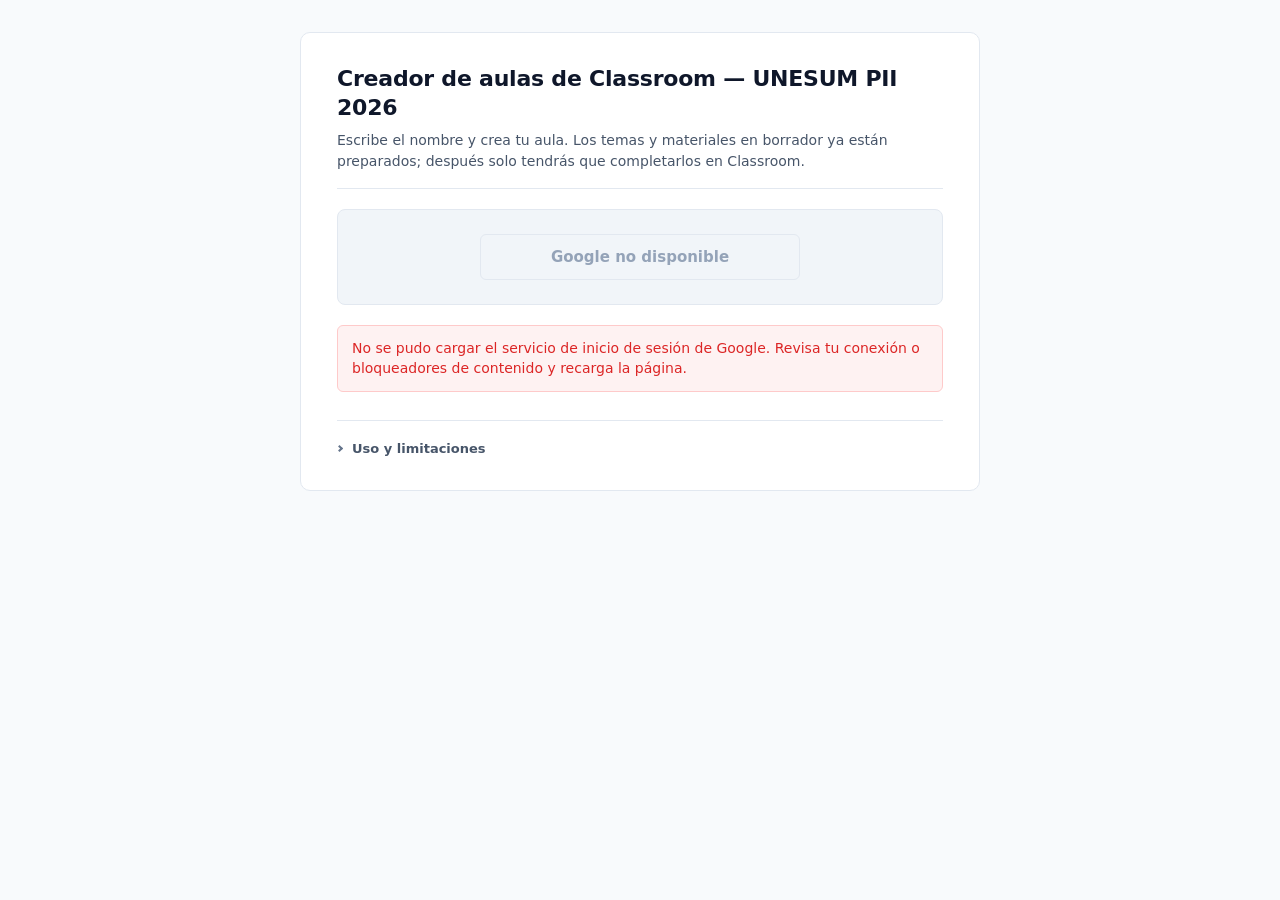
==== commit 3446dc96: "Mejorar diseño adaptable y desplegables de la plantilla" ====
--- a/index.html
+++ b/index.html
@@ -5,13 +5,16 @@
   <base target="_top">
   <meta name="viewport" content="width=device-width, initial-scale=1.0">
   <title>Creador de aulas UNESUM</title>
-  <meta name="theme-color" content="#4285f4">
+  <meta name="theme-color" content="#1a73e8">
+  <meta name="color-scheme" content="light">
   <link rel="stylesheet" href="styles.css">
 </head>
 <body>
   <main class="container">
-    <h1>Creador de aulas de Classroom — UNESUM PII 2026</h1>
-    <p class="intro">Escribe el nombre y crea tu aula. Los temas y materiales en borrador ya están preparados; después solo tendrás que completarlos en Classroom.</p>
+    <header class="app-header">
+      <h1>Creador de aulas de Classroom — UNESUM PII 2026</h1>
+      <p class="intro">Escribe el nombre y crea tu aula. Los temas y materiales en borrador ya están preparados; después solo tendrás que completarlos en Classroom.</p>
+    </header>
 
     <div id="signin-view">
       <button type="button" id="signinButton" disabled>Cargando Google…</button>
@@ -63,7 +66,7 @@
               <div id="jornada-error" class="field-error"></div>
             </div>
           </div>
-          <p class="hint">Periodo: <strong>PII 2026</strong></p>
+          <p class="hint period-hint">Periodo: <strong>PII 2026</strong></p>
 
           <div class="checkbox">
             <input type="checkbox" id="tutor">
--- a/styles.css
+++ b/styles.css
@@ -1,172 +1,969 @@
-*, *::before, *::after { box-sizing: border-box; -webkit-tap-highlight-color: transparent; }
-
-html { -webkit-text-size-adjust: 100%; text-size-adjust: 100%; }
+/* ==========================================================================
+   Creador de aulas UNESUM — Minimalista, Plano, Rápido y Responsivo Móvil
+   ========================================================================== */
+
+*, *::before, *::after {
+  box-sizing: border-box;
+  -webkit-tap-highlight-color: transparent;
+}
+
+:root {
+  --font-sans: system-ui, -apple-system, BlinkMacSystemFont, "Segoe UI", Roboto, "Helvetica Neue", Arial, sans-serif;
+  --font-mono: ui-monospace, SFMono-Regular, Menlo, Monaco, Consolas, "Liberation Mono", "Courier New", monospace;
+
+  /* Paleta 100% plana — Cero degradados */
+  --bg-page: #f8fafc;
+  --bg-card: #ffffff;
+  --bg-subtle: #f1f5f9;
+  --bg-hover: #e2e8f0;
+
+  --text-main: #0f172a;
+  --text-muted: #475569;
+  --text-subtle: #64748b;
+
+  --border-subtle: #e2e8f0;
+  --border-strong: #cbd5e1;
+
+  --primary: #1a73e8;
+  --primary-hover: #1557b0;
+  --primary-active: #174ea6;
+
+  --danger: #dc2626;
+  --danger-subtle: #fef2f2;
+  --danger-border: #fecaca;
+
+  --success: #15803d;
+  --success-subtle: #f0fdf4;
+  --success-border: #bbf7d0;
+
+  --info: #1d4ed8;
+  --info-subtle: #eff6ff;
+  --info-border: #bfdbfe;
+
+  --radius-sm: 6px;
+  --radius-md: 8px;
+  --radius-lg: 10px;
+}
+
+html {
+  -webkit-text-size-adjust: 100%;
+  text-size-adjust: 100%;
+}
 
 body {
-  font-family: -apple-system, BlinkMacSystemFont, 'Segoe UI', Roboto, 'Helvetica Neue', Arial, sans-serif;
-  background-color: #f4f4f4;
-  color: #202124;
+  font-family: var(--font-sans);
+  background-color: var(--bg-card);
+  color: var(--text-main);
   margin: 0;
   line-height: 1.5;
-}
+  -webkit-font-smoothing: antialiased;
+  -moz-osx-font-smoothing: grayscale;
+}
+
+/* ==========================================================================
+   Contenedor Principal & Layout Responsivo
+   ========================================================================== */
 
 .container {
-  max-width: 720px;
+  width: 100%;
+  max-width: 680px;
   margin: 0 auto;
   padding: 20px 16px;
-  background-color: #fff;
+  padding-top: max(20px, env(safe-area-inset-top));
+  padding-bottom: max(24px, env(safe-area-inset-bottom));
+  padding-left: max(16px, env(safe-area-inset-left));
+  padding-right: max(16px, env(safe-area-inset-right));
+  background-color: var(--bg-card);
   min-height: 100vh;
   min-height: 100dvh;
 }
 
-@media (min-width: 600px) {
-  .container { margin: 24px auto; padding: 24px; border-radius: 12px; box-shadow: 0 2px 10px rgba(0, 0, 0, 0.1); min-height: auto; }
-}
-
-h1 { color: #1a62d6; font-size: 22px; line-height: 1.3; margin: 0 0 8px; }
-h2 { font-size: 18px; margin: 0 0 10px; }
-h3 { font-size: 15px; margin: 14px 0 6px; }
-p { margin: 0 0 12px; }
-.intro, .hint { color: #5f6368; font-size: 14px; }
-
-fieldset { border: 0; margin: 0; padding: 0; min-width: 0; }
-legend { font-weight: 700; font-size: 16px; padding: 0; margin-bottom: 4px; }
-
-.grid { display: grid; grid-template-columns: 1fr; gap: 0 14px; }
-@media (min-width: 560px) {
-  .grid { grid-template-columns: 1fr 1fr; }
-  .span-2 { grid-column: span 2; }
-}
-
-.form-group { margin-bottom: 14px; }
-
-label { display: block; font-weight: 600; margin-bottom: 6px; color: #3c4043; font-size: 14px; }
-
-input[type="text"], select {
+@media (min-width: 640px) {
+  body {
+    background-color: var(--bg-page);
+  }
+  .container {
+    margin: 32px auto;
+    padding: 32px 36px;
+    border: 1px solid var(--border-subtle);
+    border-radius: var(--radius-lg);
+    box-shadow: none; /* Plano y minimalista, sin sombras pesadas */
+    min-height: auto;
+  }
+}
+
+/* ==========================================================================
+   Encabezado & Tipografía
+   ========================================================================== */
+
+.app-header {
+  margin-bottom: 20px;
+  padding-bottom: 16px;
+  border-bottom: 1px solid var(--border-subtle);
+}
+
+h1 {
+  font-size: 20px;
+  font-weight: 700;
+  line-height: 1.3;
+  color: var(--text-main);
+  margin: 0 0 8px;
+  letter-spacing: -0.01em;
+}
+
+@media (min-width: 640px) {
+  h1 {
+    font-size: 22px;
+  }
+}
+
+h2 {
+  font-size: 17px;
+  font-weight: 600;
+  color: var(--text-main);
+  margin: 0 0 10px;
+  letter-spacing: -0.01em;
+}
+
+h3 {
+  font-size: 14px;
+  font-weight: 600;
+  color: var(--text-muted);
+  margin: 14px 0 8px;
+}
+
+p {
+  margin: 0 0 12px;
+}
+
+.intro {
+  color: var(--text-muted);
+  font-size: 14px;
+  line-height: 1.5;
+  margin: 0;
+}
+
+.hint {
+  color: var(--text-subtle);
+  font-size: 13px;
+  line-height: 1.4;
+}
+
+.period-hint {
+  display: inline-flex;
+  align-items: center;
+  gap: 6px;
+  background-color: var(--bg-subtle);
+  border: 1px solid var(--border-subtle);
+  border-radius: var(--radius-sm);
+  padding: 4px 10px;
+  margin: 6px 0 16px;
+  font-size: 13px;
+}
+
+.period-hint strong {
+  color: var(--text-main);
+  font-weight: 600;
+}
+
+/* ==========================================================================
+   Vista de inicio de sesión
+   ========================================================================== */
+
+#signin-view {
+  margin: 20px 0;
+  padding: 24px 16px;
+  background-color: var(--bg-subtle);
+  border: 1px solid var(--border-subtle);
+  border-radius: var(--radius-md);
+  text-align: center;
+}
+
+#signin-view button {
+  max-width: 320px;
+  margin: 0 auto;
+}
+
+/* ==========================================================================
+   Barra de usuario autenticado
+   ========================================================================== */
+
+.user-bar {
+  display: flex;
+  justify-content: space-between;
+  align-items: center;
+  gap: 12px;
+  font-size: 13px;
+  color: var(--text-muted);
+  background-color: var(--bg-subtle);
+  border: 1px solid var(--border-subtle);
+  border-radius: var(--radius-md);
+  padding: 10px 14px;
+  margin-bottom: 22px;
+}
+
+#userEmail {
+  flex: 1 1 auto;
+  min-width: 0;
+  overflow: hidden;
+  text-overflow: ellipsis;
+  white-space: nowrap;
+  font-weight: 500;
+  color: var(--text-main);
+  display: inline-flex;
+  align-items: center;
+  gap: 8px;
+}
+
+#userEmail::before {
+  content: '';
+  display: inline-block;
+  width: 8px;
+  height: 8px;
+  background-color: var(--success);
+  border-radius: 50%;
+  flex-shrink: 0;
+}
+
+#signoutButton {
+  flex-shrink: 0;
+  font-size: 12px;
+  font-weight: 500;
+  color: var(--text-subtle);
+  text-decoration: none;
+  padding: 4px 8px;
+  border-radius: var(--radius-sm);
+  background: transparent;
+  border: 1px solid var(--border-subtle);
+  transition: background-color 0.1s ease, color 0.1s ease, border-color 0.1s ease;
+}
+
+@media (hover: hover) {
+  #signoutButton:hover:not(:disabled) {
+    background-color: var(--danger-subtle);
+    color: var(--danger);
+    border-color: var(--danger-border);
+  }
+}
+
+/* ==========================================================================
+   Formulario & Campos
+   ========================================================================== */
+
+fieldset {
+  border: 0;
+  margin: 0;
+  padding: 0;
+  min-width: 0;
+}
+
+legend {
+  font-weight: 600;
+  font-size: 16px;
+  color: var(--text-main);
+  padding: 0;
+  margin-bottom: 16px;
+  letter-spacing: -0.01em;
+}
+
+.form-group {
+  margin-bottom: 16px;
+}
+
+label {
+  display: block;
+  font-weight: 500;
+  font-size: 13px;
+  color: var(--text-muted);
+  margin-bottom: 6px;
+}
+
+input[type="text"],
+select {
   width: 100%;
-  padding: 12px 14px;
-  font-size: 16px; /* evita zoom automático en iOS */
+  height: 44px;
+  padding: 0 12px;
+  font-size: 16px; /* 16px exacto evita auto-zoom en iOS Safari */
   font-family: inherit;
-  color: inherit;
-  background: #fff;
-  border: 1px solid #bbb;
-  border-radius: 6px;
+  color: var(--text-main);
+  background-color: #ffffff;
+  border: 1px solid var(--border-strong);
+  border-radius: var(--radius-sm);
   -webkit-appearance: none;
   appearance: none;
-}
-
-input[aria-invalid="true"], select[aria-invalid="true"] { border-color: #c5221f; }
-
-:focus-visible { outline: 3px solid #1a62d6; outline-offset: 2px; }
-input[type="text"]:focus-visible { outline: none; border-color: #1a62d6; box-shadow: 0 0 0 3px rgba(26, 98, 214, 0.35); }
-
-.field-error { color: #c5221f; font-size: 13px; min-height: 0; }
-.field-error:not(:empty) { margin-top: 4px; }
-
-.checkbox { display: flex; align-items: flex-start; gap: 10px; margin: 4px 0 18px; }
-.checkbox input { width: 20px; height: 20px; margin: 2px 0 0; flex: 0 0 auto; }
-.checkbox label { margin: 0; }
-
-.units { margin-bottom: 18px; }
-.unit-list { list-style: none; margin: 8px 0 0; padding: 0; }
-.unit-row { margin-bottom: 10px; }
-.unit-label { font-weight: 600; }
-.unit-inputs { display: flex; gap: 8px; }
-.unit-inputs input { flex: 1 1 auto; min-width: 0; }
+  transition: border-color 0.1s ease, box-shadow 0.1s ease;
+}
+
+select {
+  background-image: url("data:image/svg+xml,%3Csvg xmlns='http://www.w3.org/2000/svg' width='16' height='16' viewBox='0 0 24 24' fill='none' stroke='%23475569' stroke-width='2' stroke-linecap='round' stroke-linejoin='round'%3E%3Cpolyline points='6 9 12 15 18 9'%3E%3C/polyline%3E%3C/svg%3E");
+  background-repeat: no-repeat;
+  background-position: right 12px center;
+  background-size: 16px;
+  padding-right: 36px;
+  cursor: pointer;
+}
+
+input[type="text"]::placeholder {
+  color: #94a3b8;
+}
+
+:focus-visible {
+  outline: 2px solid var(--primary);
+  outline-offset: 1px;
+}
+
+input[type="text"]:focus-visible,
+select:focus-visible {
+  outline: none;
+  border-color: var(--primary);
+  box-shadow: 0 0 0 3px rgba(26, 115, 232, 0.15);
+}
+
+input[aria-invalid="true"],
+select[aria-invalid="true"] {
+  border-color: var(--danger);
+}
+
+input[aria-invalid="true"]:focus-visible,
+select[aria-invalid="true"]:focus-visible {
+  outline: none;
+  border-color: var(--danger);
+  box-shadow: 0 0 0 3px rgba(220, 38, 38, 0.15);
+}
+
+input[type="text"]:disabled,
+select:disabled {
+  background-color: var(--bg-subtle);
+  border-color: var(--border-subtle);
+  color: var(--text-subtle);
+  cursor: not-allowed;
+}
+
+.field-error {
+  color: var(--danger);
+  font-size: 12px;
+  min-height: 0;
+  line-height: 1.4;
+}
+
+.field-error:not(:empty) {
+  margin-top: 4px;
+}
+
+/* Grid adaptativo para Nivel, Paralelo y Jornada */
+.grid {
+  display: grid;
+  grid-template-columns: 1fr;
+  gap: 0 12px;
+}
+
+@media (min-width: 540px) {
+  .grid {
+    grid-template-columns: 2fr 1fr 2fr;
+  }
+}
+
+/* ==========================================================================
+   Checkbox (Tutor)
+   ========================================================================== */
+
+.checkbox {
+  display: flex;
+  align-items: flex-start;
+  gap: 12px;
+  margin: 6px 0 20px;
+  padding: 12px 14px;
+  background-color: var(--bg-subtle);
+  border: 1px solid var(--border-subtle);
+  border-radius: var(--radius-md);
+  cursor: pointer;
+  user-select: none;
+  -webkit-user-select: none;
+  transition: background-color 0.1s ease, border-color 0.1s ease;
+}
+
+.checkbox:hover {
+  background-color: #f8fafc;
+  border-color: var(--border-strong);
+}
+
+.checkbox input[type="checkbox"] {
+  width: 18px;
+  height: 18px;
+  margin: 2px 0 0;
+  flex: 0 0 auto;
+  accent-color: var(--primary);
+  cursor: pointer;
+}
+
+.checkbox label {
+  margin: 0;
+  font-size: 14px;
+  font-weight: 500;
+  color: var(--text-main);
+  cursor: pointer;
+  line-height: 1.4;
+}
+
+.checkbox label .hint {
+  display: block;
+  margin-top: 2px;
+  font-weight: 400;
+}
+
+fieldset:disabled .checkbox {
+  opacity: 0.7;
+  cursor: not-allowed;
+  background-color: var(--bg-subtle);
+}
+
+fieldset:disabled .checkbox input,
+fieldset:disabled .checkbox label {
+  cursor: not-allowed;
+}
+
+/* ==========================================================================
+   Botones (Planos, Rápidos, Sin degradados)
+   ========================================================================== */
 
 button {
+  display: inline-flex;
+  align-items: center;
+  justify-content: center;
   width: 100%;
-  padding: 14px;
-  min-height: 48px;
+  min-height: 46px;
+  padding: 11px 18px;
   font-size: 15px;
   font-family: inherit;
   font-weight: 600;
-  color: #fff;
-  background-color: #1a62d6;
+  line-height: 1.25;
+  color: #ffffff;
+  background-color: var(--primary);
+  border: 1px solid var(--primary);
+  border-radius: var(--radius-sm);
+  cursor: pointer;
+  text-align: center;
+  user-select: none;
+  -webkit-user-select: none;
+  transition: background-color 0.1s ease, border-color 0.1s ease;
+}
+
+@media (hover: hover) {
+  button:hover:not(:disabled) {
+    background-color: var(--primary-hover);
+    border-color: var(--primary-hover);
+  }
+}
+
+button:active:not(:disabled) {
+  background-color: var(--primary-active);
+  border-color: var(--primary-active);
+}
+
+button:disabled {
+  background-color: var(--bg-subtle);
+  border-color: var(--border-subtle);
+  color: #94a3b8;
+  cursor: not-allowed;
+}
+
+button.secondary {
+  background-color: #ffffff;
+  color: var(--text-main);
+  border: 1px solid var(--border-strong);
+  margin-top: 10px;
+}
+
+@media (hover: hover) {
+  button.secondary:hover:not(:disabled) {
+    background-color: var(--bg-subtle);
+    border-color: var(--text-subtle);
+    color: var(--text-main);
+  }
+}
+
+button.secondary:active:not(:disabled) {
+  background-color: var(--bg-hover);
+}
+
+button.secondary:disabled {
+  background-color: #ffffff;
+  border-color: var(--border-subtle);
+  color: #94a3b8;
+}
+
+.link-button,
+.inline-button {
+  width: auto;
+  min-height: 0;
+  padding: 4px 6px;
+  background: transparent;
   border: none;
-  border-radius: 6px;
+  color: var(--primary);
+  font-weight: 500;
+  font-size: 13px;
+  text-decoration: underline;
+  text-underline-offset: 2px;
   cursor: pointer;
 }
-@media (hover: hover) { button:hover:not(:disabled) { background-color: #174ea6; } }
-button:disabled { background-color: #c6c6c6; color: #555; cursor: not-allowed; }
-
-button.secondary { background: transparent; color: #1a62d6; border: 1px solid #bbb; margin-top: 10px; }
-@media (hover: hover) { button.secondary:hover:not(:disabled) { background: #f1f3f4; } }
-button.secondary:disabled { color: #888; background: transparent; }
-
-.icon-button {
-  width: 48px; min-width: 48px; padding: 0; flex: 0 0 auto;
-  background: transparent; color: #5f6368; border: 1px solid #bbb; font-size: 18px;
-}
-@media (hover: hover) { .icon-button:hover:not(:disabled) { background: #f1f3f4; } }
-.icon-button:disabled { background: transparent; color: #ccc; }
-
-.link-button, .inline-button {
-  width: auto; min-height: 0; padding: 6px 0; background: none; color: #1a62d6;
-  font-weight: 600; text-decoration: underline;
-}
-@media (hover: hover) { .link-button:hover:not(:disabled), .inline-button:hover { background: none; } }
-.link-button:disabled { background: none; color: #999; text-decoration: none; }
-.inline-button { padding: 0; font-size: inherit; }
-
-.user-bar {
-  display: flex; justify-content: space-between; align-items: center; gap: 12px;
-  font-size: 13px; color: #5f6368; margin-bottom: 18px; padding-bottom: 12px; border-bottom: 1px solid #eee;
-}
-#userEmail { flex: 1 1 auto; min-width: 0; overflow: hidden; text-overflow: ellipsis; white-space: nowrap; }
-
-.preview { background: #f8f9fa; border: 1px solid #e0e0e0; border-radius: 8px; padding: 14px; margin-bottom: 16px; }
-.preview dl { margin: 0 0 8px; }
-.preview dt { font-size: 13px; color: #5f6368; }
-.preview dd { margin: 0 0 8px; font-weight: 600; overflow-wrap: anywhere; min-height: 1.5em; }
-.badge { font-size: 12px; font-weight: 600; background: #e8f0fe; color: #174ea6; border-radius: 10px; padding: 1px 8px; }
-.topics { padding-left: 24px; margin: 0 0 8px; }
-.topics > li { margin-bottom: 4px; overflow-wrap: anywhere; }
-.topics summary { cursor: pointer; }
-.topics ul { margin: 4px 0 8px; padding-left: 20px; font-size: 14px; color: #3c4043; }
-.topic-note { font-size: 14px; color: #5f6368; margin: 4px 0; }
-.topic-group { font-size: 13px; font-weight: 700; margin: 6px 0 0; }
-
-.status { margin-top: 16px; padding: 12px 14px; border-radius: 6px; font-size: 14px; overflow-wrap: anywhere; display: none; }
-.status.show { display: block; }
-.success { background: #d4edda; color: #155724; border: 1px solid #c3e6cb; }
-.error { background: #f8d7da; color: #721c24; border: 1px solid #f5c6cb; }
-.info { background: #e8f0fe; color: #174ea6; border: 1px solid #c6dafc; }
-.loading { background: #d1ecf1; color: #0c5460; border: 1px solid #bee5eb; }
+
+@media (hover: hover) {
+  .link-button:hover:not(:disabled),
+  .inline-button:hover {
+    color: var(--primary-hover);
+    background: transparent;
+  }
+}
+
+.link-button:disabled {
+  color: #94a3b8;
+  text-decoration: none;
+  cursor: not-allowed;
+}
+
+.inline-button {
+  display: inline;
+  padding: 0 2px;
+  font-size: inherit;
+}
+
+/* ==========================================================================
+   Vista Previa de la Plantilla
+   ========================================================================== */
+
+.preview {
+  background-color: var(--bg-subtle);
+  border: 1px solid var(--border-subtle);
+  border-radius: var(--radius-md);
+  padding: 12px 14px;
+  margin-bottom: 20px;
+  font-size: 14px;
+}
+
+.preview summary {
+  cursor: pointer;
+  user-select: none;
+  font-weight: 600;
+  font-size: 14px;
+  color: var(--text-main);
+  padding: 4px 0;
+  display: flex;
+  align-items: center;
+  gap: 8px;
+  list-style: none;
+}
+
+.preview summary::-webkit-details-marker {
+  display: none;
+}
+
+.preview summary::before {
+  content: '';
+  display: inline-block;
+  width: 6px;
+  height: 6px;
+  border-right: 2px solid var(--text-subtle);
+  border-bottom: 2px solid var(--text-subtle);
+  transform: rotate(-45deg);
+  transition: transform 0.15s ease;
+  margin-right: 4px;
+  flex-shrink: 0;
+}
+
+.preview[open] > summary::before,
+.preview details[open] > summary::before {
+  transform: rotate(45deg);
+}
+
+.preview[open] > summary {
+  margin-bottom: 12px;
+  padding-bottom: 8px;
+  border-bottom: 1px solid var(--border-subtle);
+}
+
+.preview dl {
+  margin: 0 0 10px;
+  padding: 10px 12px;
+  background-color: #ffffff;
+  border: 1px solid var(--border-subtle);
+  border-radius: var(--radius-sm);
+}
+
+.preview dt {
+  font-size: 11px;
+  font-weight: 600;
+  text-transform: uppercase;
+  letter-spacing: 0.03em;
+  color: var(--text-subtle);
+  margin: 0;
+}
+
+.preview dd {
+  font-size: 14px;
+  font-weight: 600;
+  color: var(--text-main);
+  margin: 2px 0 10px;
+  overflow-wrap: anywhere;
+  min-height: 1.4em;
+}
+
+.preview dd:last-child {
+  margin-bottom: 0;
+}
+
+.badge {
+  font-size: 12px;
+  font-weight: 600;
+  background-color: #ffffff;
+  color: var(--text-muted);
+  border: 1px solid var(--border-subtle);
+  border-radius: 9999px;
+  padding: 1px 8px;
+  display: inline-block;
+}
+
+.topics {
+  padding-left: 20px;
+  margin: 8px 0 12px;
+  color: var(--text-main);
+  font-size: 14px;
+}
+
+.topics > li {
+  margin-bottom: 6px;
+  overflow-wrap: anywhere;
+  line-height: 1.45;
+}
+
+.topics summary {
+  cursor: pointer;
+  font-weight: 500;
+  color: var(--text-main);
+}
+
+.topics ul {
+  margin: 4px 0 8px;
+  padding-left: 18px;
+  font-size: 13px;
+  color: var(--text-muted);
+}
+
+.topic-note {
+  font-size: 13px;
+  color: var(--text-subtle);
+  margin: 4px 0;
+}
+
+.topic-group {
+  font-size: 12px;
+  font-weight: 700;
+  text-transform: uppercase;
+  letter-spacing: 0.03em;
+  color: var(--text-muted);
+  margin: 8px 0 2px;
+}
+
+/* ==========================================================================
+   Avisos de Estado & Progreso (Plano, Rápido)
+   ========================================================================== */
+
+.status {
+  margin-top: 16px;
+  padding: 12px 14px;
+  border-radius: var(--radius-sm);
+  font-size: 14px;
+  line-height: 1.45;
+  overflow-wrap: anywhere;
+  display: none;
+}
+
+.status.show {
+  display: block;
+}
+
+.success {
+  background-color: var(--success-subtle);
+  color: var(--success);
+  border: 1px solid var(--success-border);
+}
+
+.error {
+  background-color: var(--danger-subtle);
+  color: var(--danger);
+  border: 1px solid var(--danger-border);
+}
+
+.info {
+  background-color: var(--info-subtle);
+  color: var(--info);
+  border: 1px solid var(--info-border);
+}
+
+.loading {
+  background-color: var(--bg-subtle);
+  color: var(--text-main);
+  border: 1px solid var(--border-strong);
+}
+
 .loading::before {
-  content: ''; display: inline-block; width: 12px; height: 12px; margin-right: 8px;
-  border: 2px solid currentColor; border-top-color: transparent; border-radius: 50%;
-  vertical-align: -2px; animation: spin 0.8s linear infinite;
-}
-@keyframes spin { to { transform: rotate(360deg); } }
-@media (prefers-reduced-motion: reduce) { .loading::before { animation: none; } }
-
-progress { width: 100%; height: 10px; margin-top: 8px; }
-
-.result { margin-top: 20px; border-top: 1px solid #eee; padding-top: 16px; }
-.result p { overflow-wrap: anywhere; }
-.topic-status { padding-left: 24px; font-size: 14px; }
-.topic-status .ok span { color: #137333; font-weight: 600; }
-.topic-status .pending span { color: #b06000; font-weight: 600; }
-
-.pendientes { margin-top: 20px; }
+  content: '';
+  display: inline-block;
+  width: 12px;
+  height: 12px;
+  margin-right: 8px;
+  border: 2px solid var(--text-muted);
+  border-top-color: transparent;
+  border-radius: 50%;
+  vertical-align: -1px;
+  animation: spin 0.7s linear infinite;
+}
+
+@keyframes spin {
+  to { transform: rotate(360deg); }
+}
+
+@media (prefers-reduced-motion: reduce) {
+  .loading::before { animation: none; }
+}
+
+/* Barra de progreso plana */
+progress {
+  width: 100%;
+  height: 6px;
+  margin-top: 10px;
+  border: none;
+  border-radius: 3px;
+  background-color: var(--border-subtle);
+  overflow: hidden;
+  -webkit-appearance: none;
+  appearance: none;
+}
+
+progress::-webkit-progress-bar {
+  background-color: var(--border-subtle);
+  border-radius: 3px;
+}
+
+progress::-webkit-progress-value {
+  background-color: var(--primary);
+  border-radius: 3px;
+}
+
+progress::-moz-progress-bar {
+  background-color: var(--primary);
+  border-radius: 3px;
+}
+
+/* ==========================================================================
+   Sección de Resultado & Pendientes
+   ========================================================================== */
+
+.result {
+  margin-top: 24px;
+  border-top: 1px solid var(--border-subtle);
+  padding-top: 20px;
+}
+
+.result p {
+  font-size: 14px;
+  color: var(--text-main);
+  overflow-wrap: anywhere;
+  margin-bottom: 8px;
+}
+
+.result a {
+  display: inline-block;
+  padding: 8px 14px;
+  margin: 6px 0 10px;
+  background-color: var(--info-subtle);
+  color: var(--primary);
+  font-weight: 600;
+  font-size: 14px;
+  text-decoration: none;
+  border: 1px solid var(--info-border);
+  border-radius: var(--radius-sm);
+  transition: background-color 0.1s ease;
+}
+
+@media (hover: hover) {
+  .result a:hover {
+    background-color: #dbeafe;
+  }
+}
+
+.result a:active {
+  background-color: #bfdbfe;
+}
+
+.topic-status {
+  padding-left: 20px;
+  font-size: 13px;
+  margin: 6px 0 12px;
+  color: var(--text-muted);
+}
+
+.topic-status li {
+  margin-bottom: 4px;
+}
+
+.topic-status .ok span {
+  color: var(--success);
+  font-weight: 600;
+}
+
+.topic-status .pending span {
+  color: #b45309;
+  font-weight: 600;
+}
+
+.pendientes {
+  margin-top: 22px;
+  padding: 16px;
+  background-color: var(--bg-subtle);
+  border: 1px solid var(--border-subtle);
+  border-radius: var(--radius-md);
+}
+
+.pendientes h2 {
+  font-size: 15px;
+  margin: 0 0 4px;
+}
+
 .pendientes pre {
-  white-space: pre-wrap; overflow-wrap: anywhere; font-family: inherit; font-size: 14px;
-  background: #f8f9fa; border: 1px solid #e0e0e0; border-radius: 6px; padding: 12px; margin: 0;
-}
-.actions { display: grid; grid-template-columns: 1fr 1fr; gap: 10px; }
-
-.help { margin-top: 24px; font-size: 14px; color: #3c4043; }
-.help summary { cursor: pointer; font-weight: 600; }
-
-.hidden { display: none !important; }
+  white-space: pre-wrap;
+  overflow-wrap: anywhere;
+  word-break: break-word;
+  font-family: var(--font-mono);
+  font-size: 13px;
+  line-height: 1.5;
+  color: var(--text-main);
+  background-color: #ffffff;
+  border: 1px solid var(--border-strong);
+  border-radius: var(--radius-sm);
+  padding: 12px;
+  margin: 10px 0 12px;
+  max-height: 280px;
+  overflow-y: auto;
+}
+
+.actions {
+  display: grid;
+  grid-template-columns: 1fr 1fr;
+  gap: 10px;
+}
+
+@media (max-width: 420px) {
+  .actions {
+    grid-template-columns: 1fr;
+  }
+}
+
+#copyFeedback {
+  margin-top: 8px;
+}
+
+/* ==========================================================================
+   Sección de Ayuda / Limitaciones
+   ========================================================================== */
+
+.help {
+  margin-top: 28px;
+  padding-top: 18px;
+  border-top: 1px solid var(--border-subtle);
+  font-size: 13px;
+  color: var(--text-subtle);
+}
+
+.help summary {
+  cursor: pointer;
+  user-select: none;
+  font-weight: 600;
+  color: var(--text-muted);
+  display: flex;
+  align-items: center;
+  gap: 6px;
+  list-style: none;
+}
+
+.help summary::-webkit-details-marker {
+  display: none;
+}
+
+.help summary::before {
+  content: '';
+  display: inline-block;
+  width: 5px;
+  height: 5px;
+  border-right: 2px solid var(--text-subtle);
+  border-bottom: 2px solid var(--text-subtle);
+  transform: rotate(-45deg);
+  transition: transform 0.15s ease;
+  margin-right: 4px;
+  flex-shrink: 0;
+}
+
+.help[open] > summary::before {
+  transform: rotate(45deg);
+}
+
+.help ul {
+  margin: 8px 0;
+  padding-left: 20px;
+  line-height: 1.5;
+}
+
+.help li {
+  margin-bottom: 4px;
+}
+
+/* ==========================================================================
+   Utilidades
+   ========================================================================== */
+
+.hidden {
+  display: none !important;
+}
+
+/* ==========================================================================
+   Impresión
+   ========================================================================== */
 
 @media print {
-  body { background: #fff; }
-  .container { box-shadow: none; margin: 0; max-width: none; }
-  #signin-view, .user-bar, #courseForm, #status, progress, button, .help, #resultBody, #resultTitle { display: none !important; }
-  .result { border: 0; margin: 0; padding: 0; }
-  .pendientes pre { border: 0; background: none; padding: 0; }
-}
-
-select { appearance: auto; }
+  body {
+    background-color: #ffffff;
+  }
+  .container {
+    border: none;
+    margin: 0;
+    max-width: none;
+    padding: 0;
+  }
+  #signin-view,
+  .user-bar,
+  #courseForm,
+  #status,
+  progress,
+  button,
+  .help,
+  #resultBody,
+  #resultTitle {
+    display: none !important;
+  }
+  .result {
+    border: 0;
+    margin: 0;
+    padding: 0;
+  }
+  .pendientes {
+    background: none;
+    border: 0;
+    padding: 0;
+    margin: 0;
+  }
+  .pendientes pre {
+    border: 0;
+    background: none;
+    padding: 0;
+    max-height: none;
+  }
+}
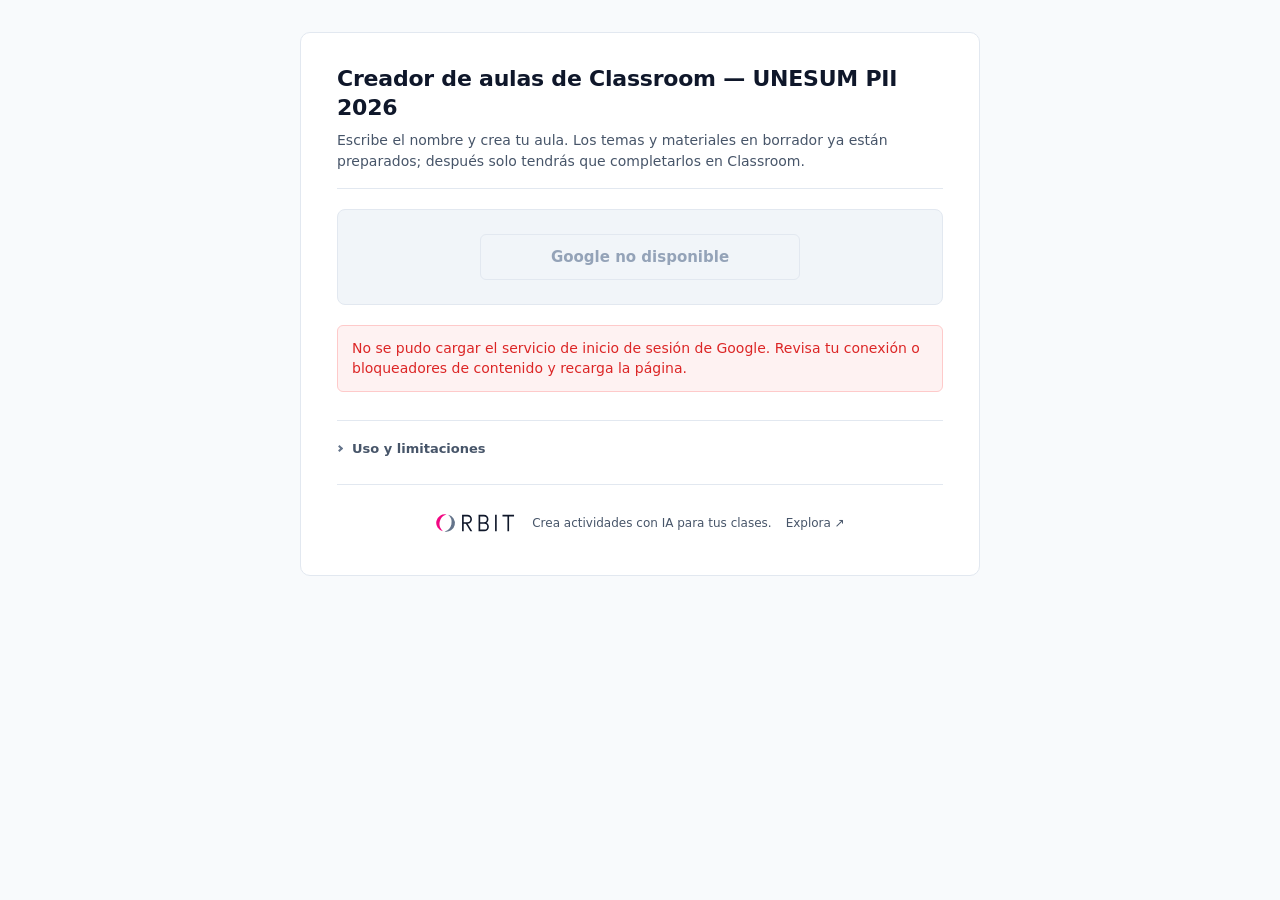
==== commit fb6b1b5a: "Añadir promoción discreta de Orbit al pie de la página" ====
--- a/index.html
+++ b/index.html
@@ -126,6 +126,13 @@
       </ul>
       <ul id="pendientesInstitucionales"></ul>
     </details>
+    <footer class="orbit-sponsor" aria-label="Conoce Orbit">
+      <a href="https://orbit.com.ec/" target="_blank" rel="noopener noreferrer" aria-label="Explora Orbit: crea actividades con IA para tus clases (abre en otra pestaña)">
+        <img src="assets/orbit-logo.svg" alt="Orbit" width="83" height="22">
+        <span>Crea actividades con IA para tus clases.</span>
+        <span>Explora <span aria-hidden="true">↗</span></span>
+      </a>
+    </footer>
   </main>
 
   <script src="template.js"></script>
--- a/styles.css
+++ b/styles.css
@@ -967,3 +967,12 @@
     max-height: none;
   }
 }
+
+/* Promoción discreta de Orbit */
+.orbit-sponsor { display:flex; align-items:center; justify-content:center; flex-wrap:wrap; gap:8px 14px; margin-top:26px; padding-top:18px; border-top:1px solid var(--border-subtle); }
+.orbit-sponsor img { display:block; width:83px; height:22px; }
+
+.orbit-sponsor a { display:flex; align-items:center; justify-content:center; flex-wrap:wrap; gap:8px 14px; min-height:40px; width:100%; color:var(--text-muted); font-size:12px; text-decoration:none; }
+.orbit-sponsor a:hover { color:var(--text-main); text-decoration:underline; text-underline-offset:3px; }
+.orbit-sponsor a:focus-visible { outline:2px solid var(--primary); outline-offset:3px; }
+@media print { .orbit-sponsor { display:none; } }
